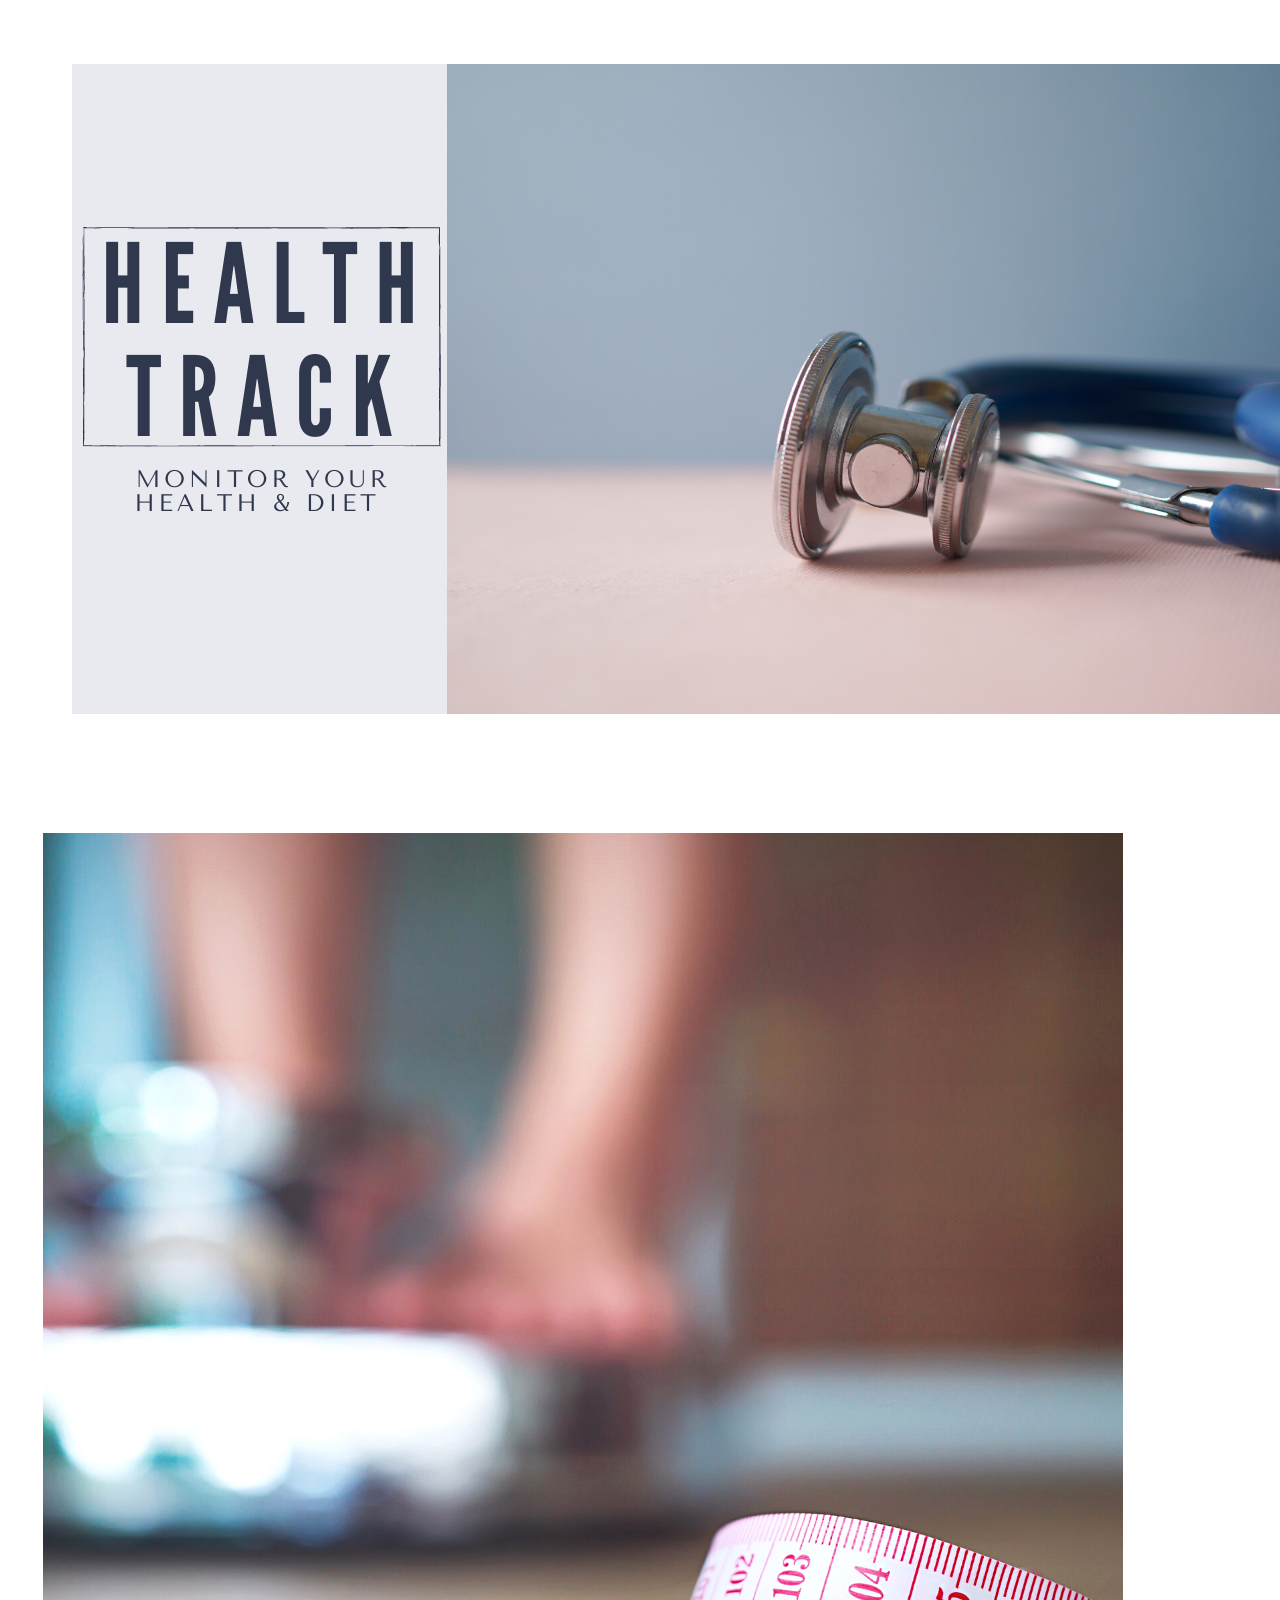
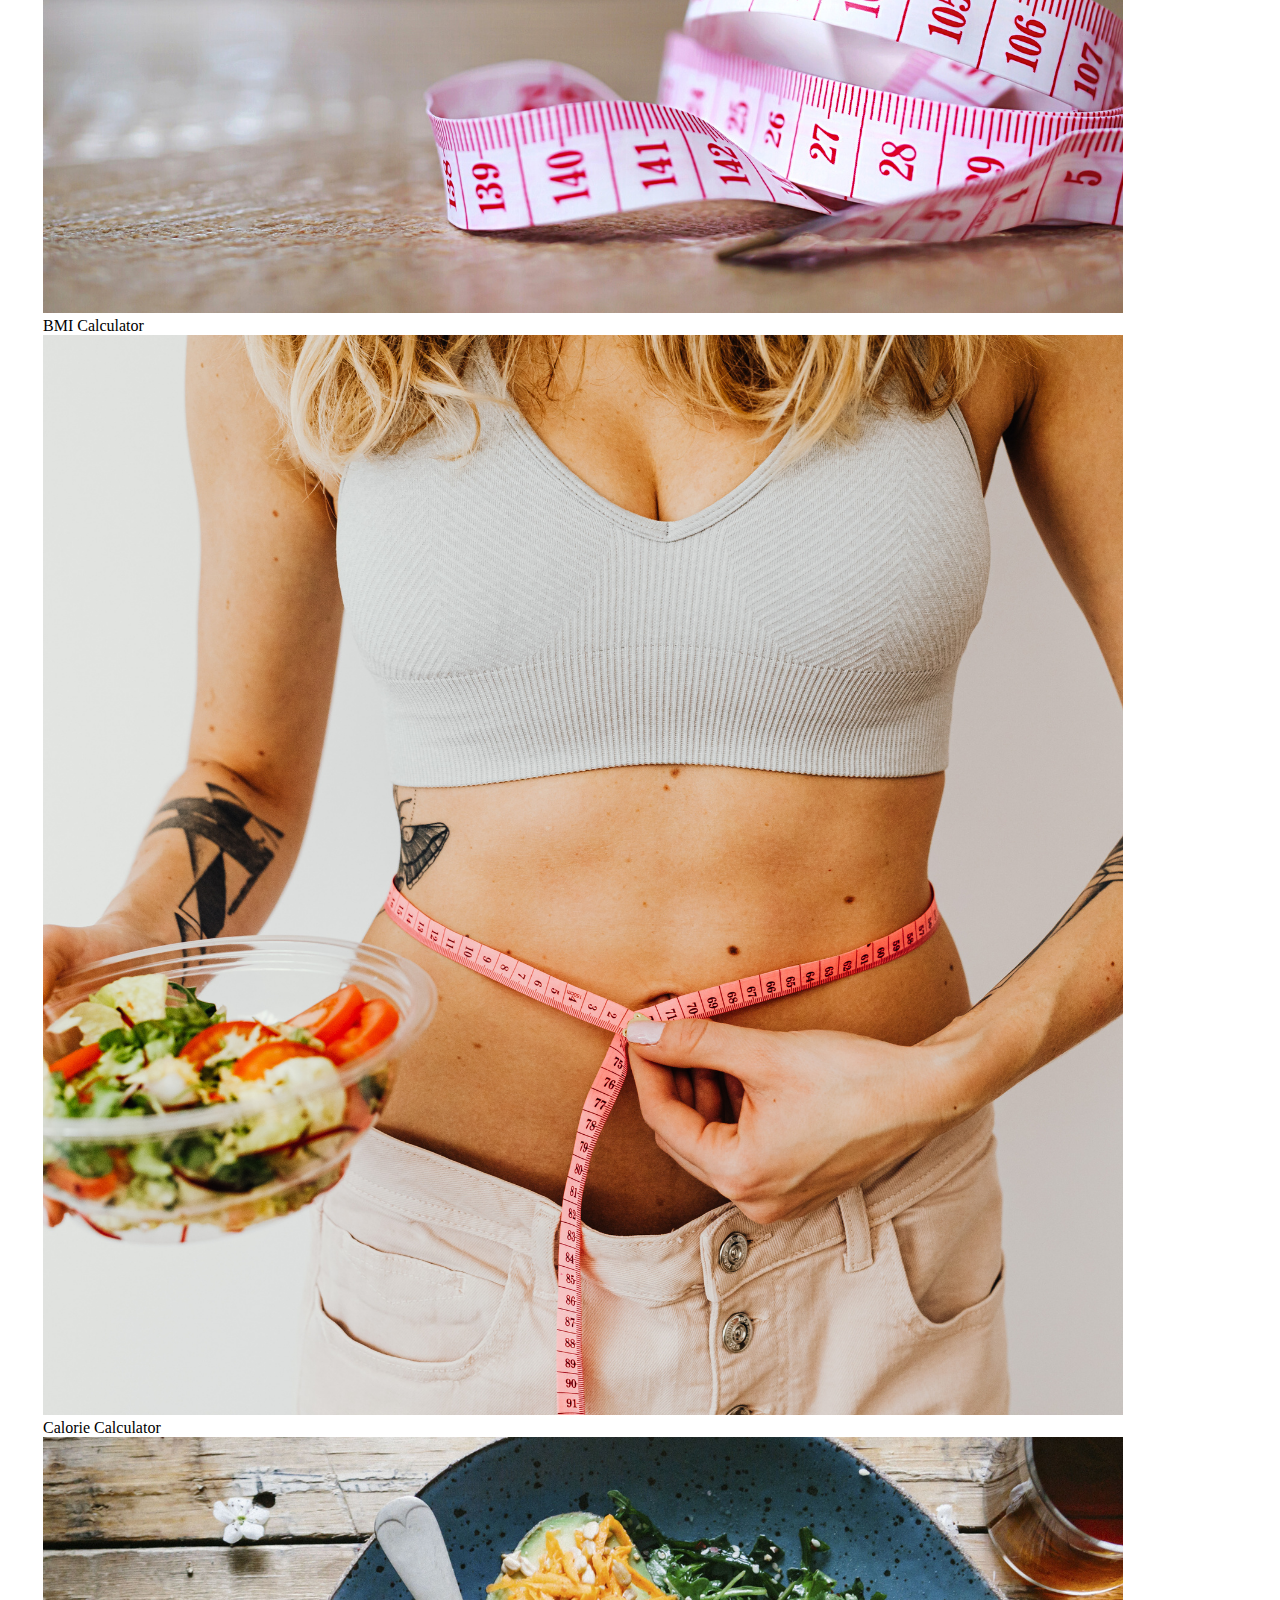
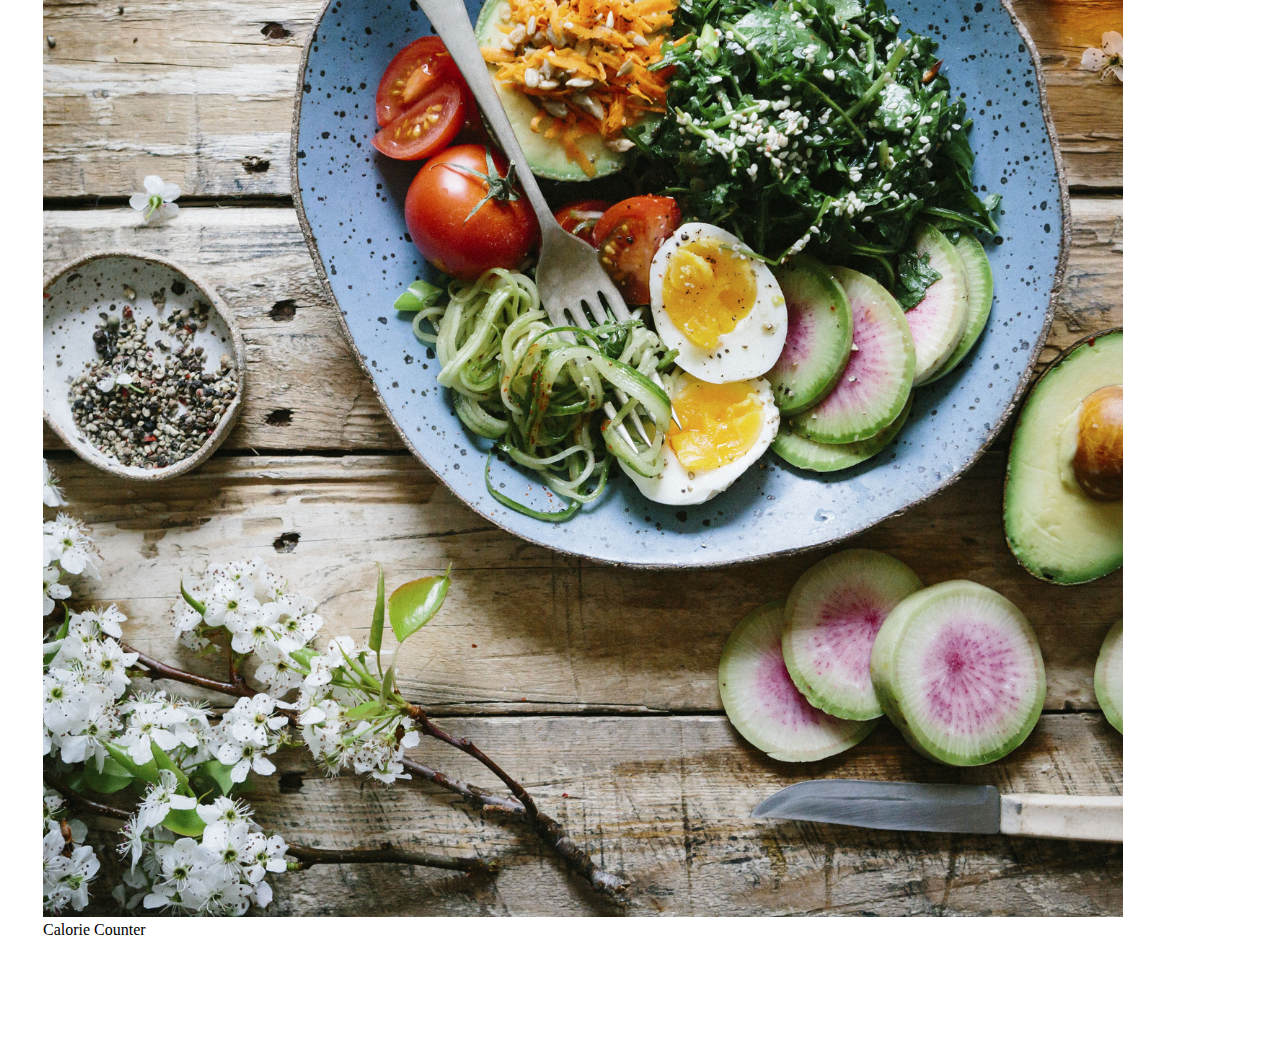
==== index.html @ e1ae9f77 "finalised home page" ====
<!DOCTYPE html>
<html lang="en">
  <head>
    <meta charset="UTF-8" />
    <meta name="viewport" content="width=device-width, initial-scale=1.0" />
    <link href="https://cdn.jsdelivr.net/npm/bootstrap@5.0.0-beta1/dist/css/bootstrap.min.css" rel="stylesheet" integrity="sha384-giJF6kkoqNQ00vy+HMDP7azOuL0xtbfIcaT9wjKHr8RbDVddVHyTfAAsrekwKmP1" crossorigin="anonymous">
    <link rel="stylesheet" href="css/style.css">
    <title>Health-Track</title>
  </head>
  <body>
    <div class="banner">
      <img src="images/health_track.png" class="img-fluid" alt="Health Track">
    </div>
    
    <div class="container container-custom">
      <div class="row">
        <div class="col-sm-4">
          <a href="bmi.html"><img src="images/bmi_calculator.png" class="img-fluid" alt="BMI Calculator"></a>
          <div>
            BMI Calculator
          </div>
        </div>
        <div class="col-sm-4">
          <a href="c_calc.html"><img src="images/calorie_calculator.png" class="img-fluid" alt="Calorie Calculator"></a>
          <div>
            Calorie Calculator
          </div>
        </div>
        <div class="col-sm-4">
          <a href="c_counter.html"><img src="images/calorie_counter.png" class="img-fluid" alt="Calorie Counter"></a>
          <div>
            Calorie Counter
          </div>
        </div>
      </div>
    </div>

    <script src="https://cdn.jsdelivr.net/npm/bootstrap@5.0.0-beta1/dist/js/bootstrap.bundle.min.js" integrity="sha384-ygbV9kiqUc6oa4msXn9868pTtWMgiQaeYH7/t7LECLbyPA2x65Kgf80OJFdroafW" crossorigin="anonymous"></script>
    <script src="https://ajax.googleapis.com/ajax/libs/jquery/3.5.1/jquery.min.js"></script>
    <script src="js/script.js"></script>
  </body>
</html>
---- css/style.css ----
.banner {
    text-align: center;
    margin: 5vw;
    margin-bottom: 5em;
}

.container-custom{  
    padding: 35px;
    margin-bottom: 5em;
}

.image-center {
    text-align: center;
}
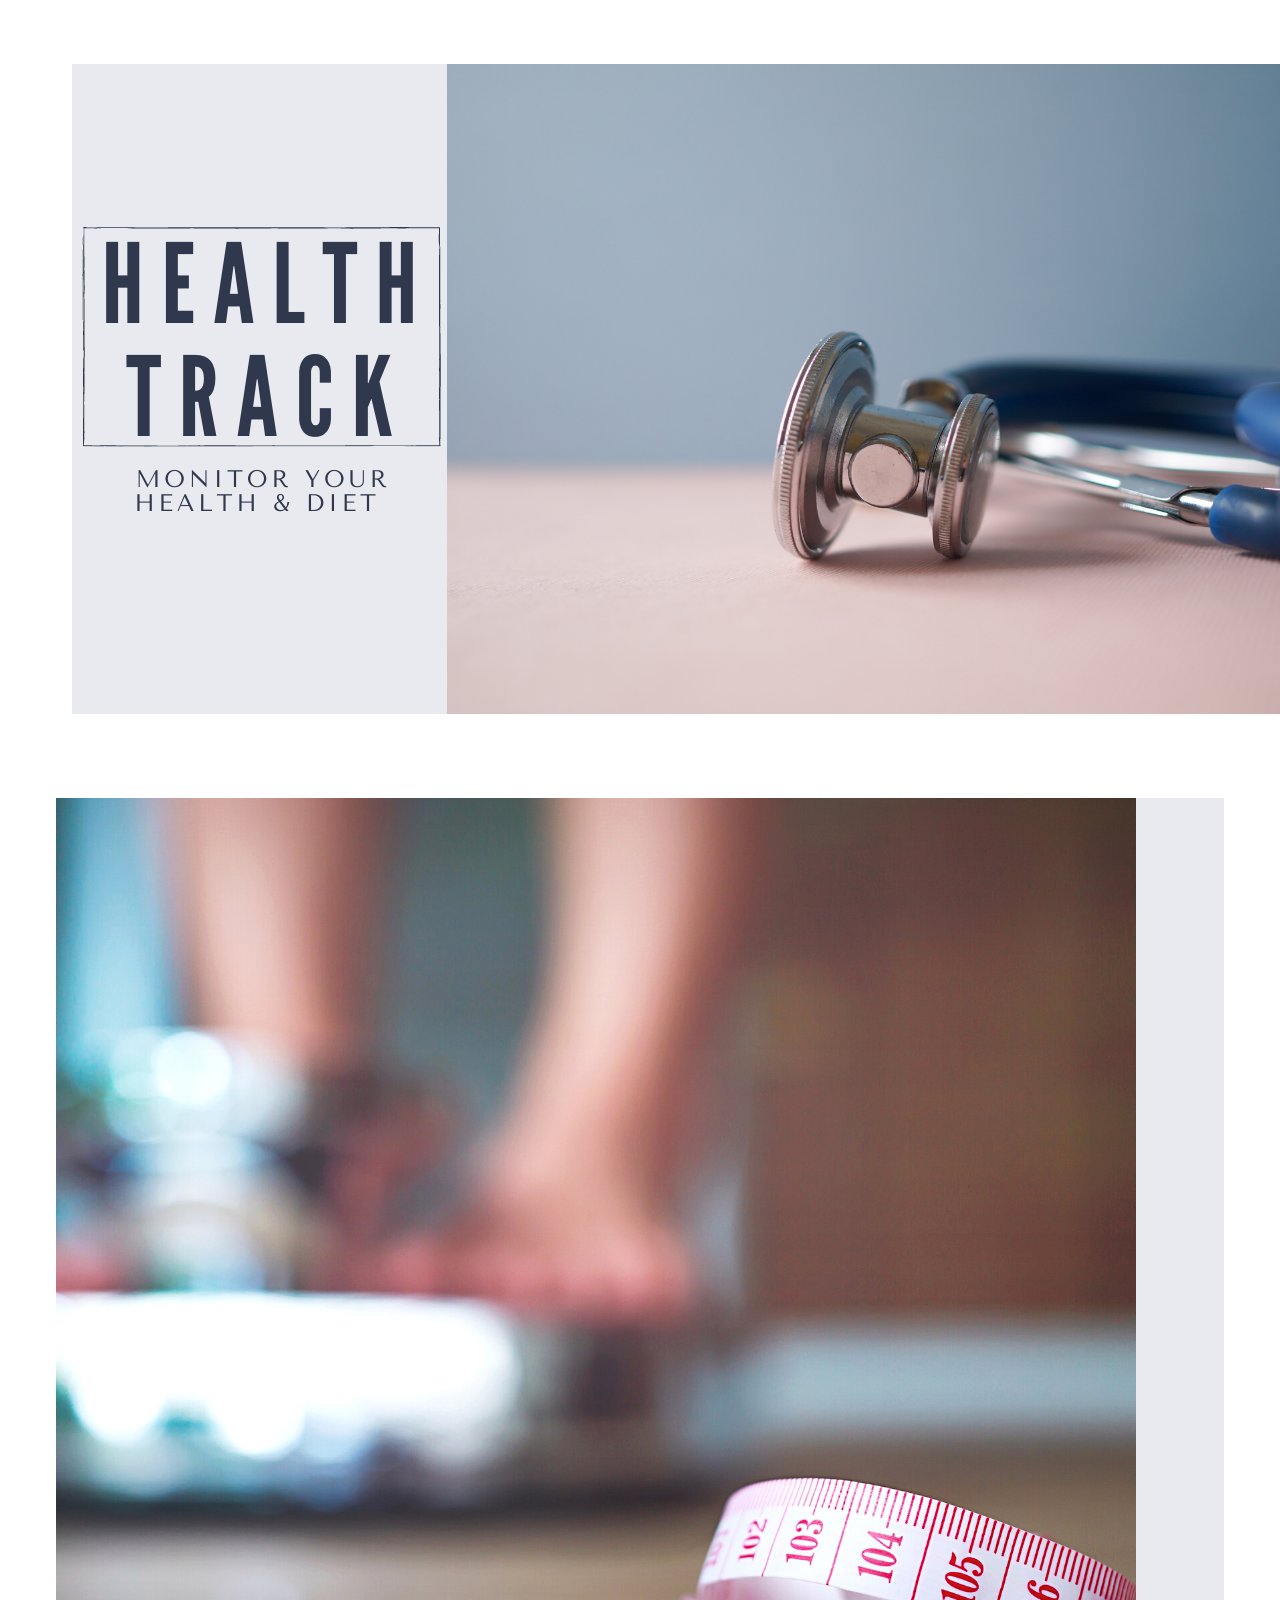
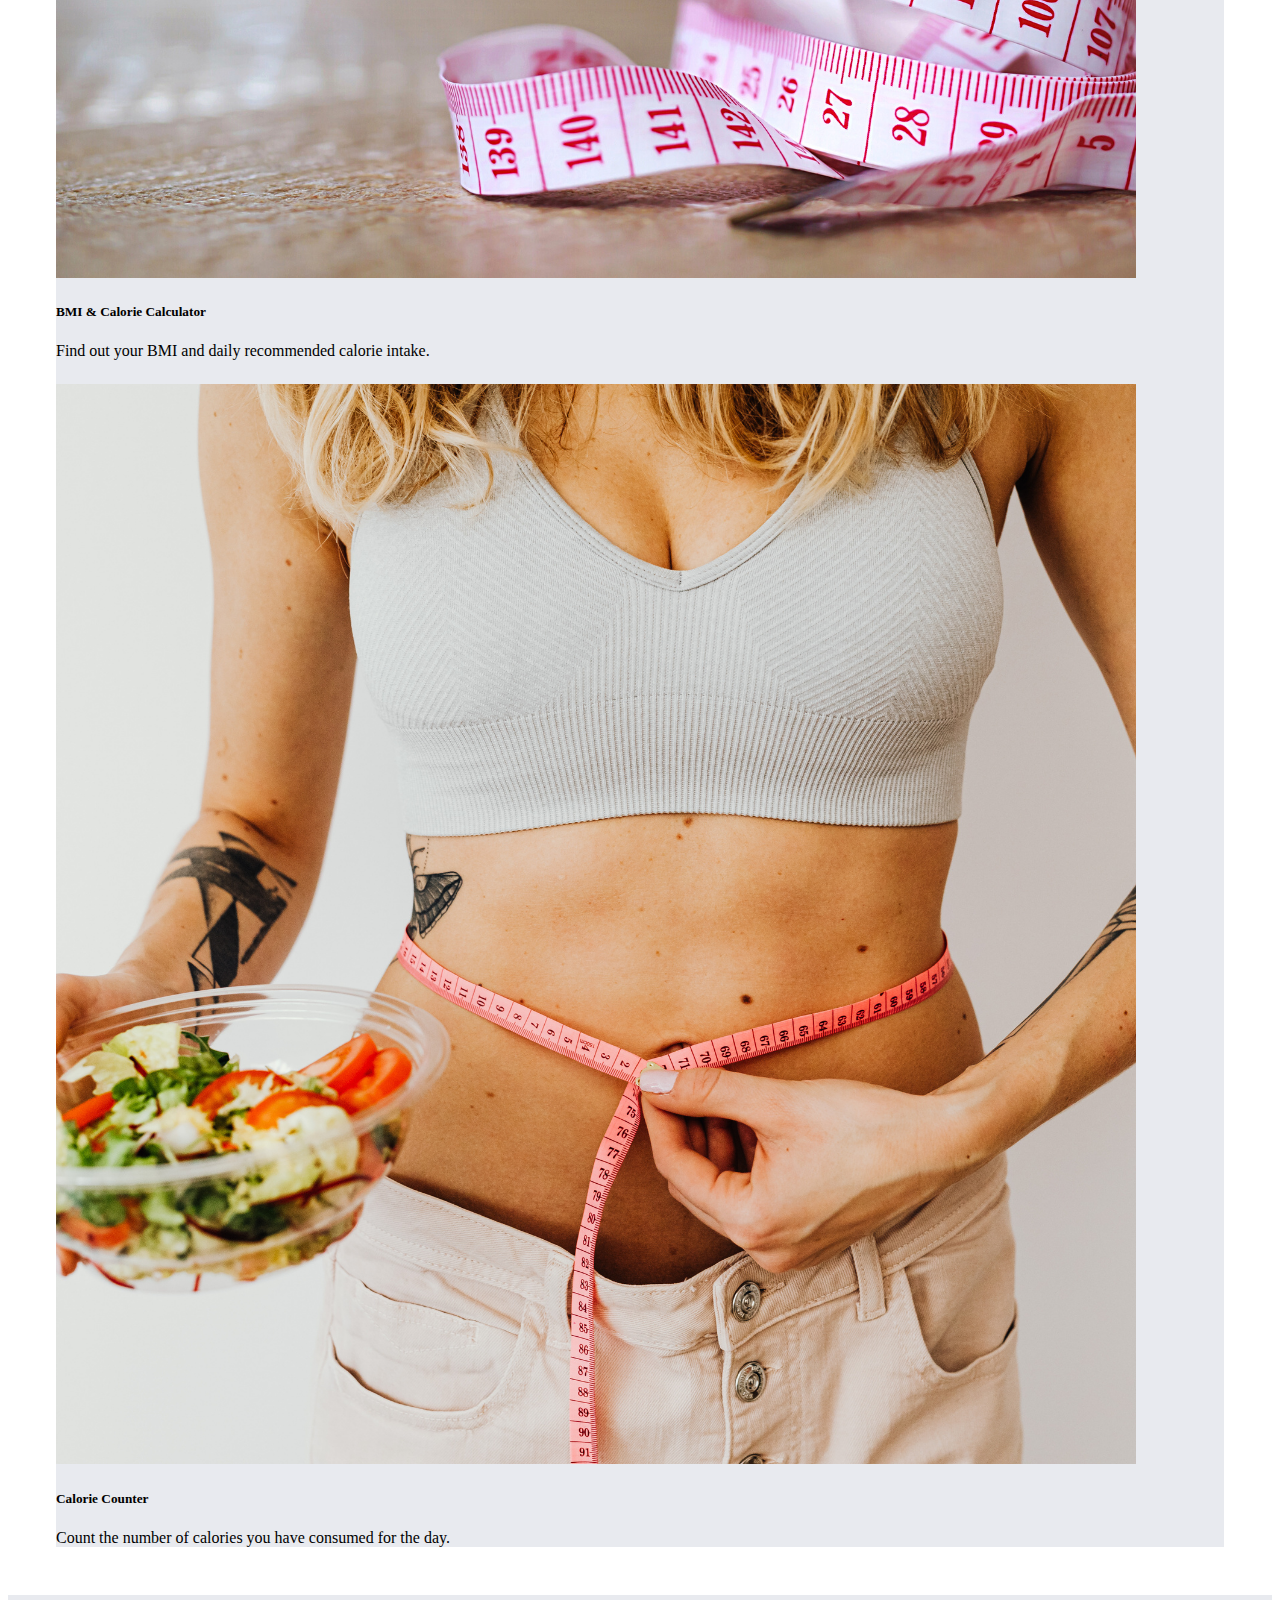
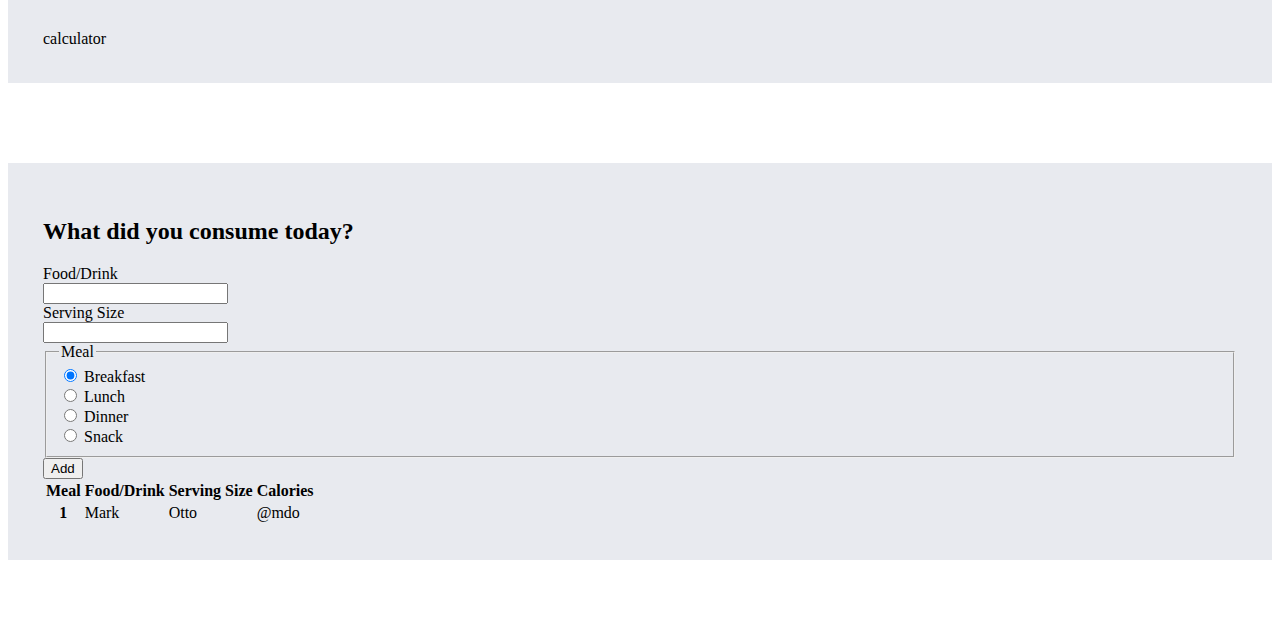
==== commit f37666ff: "added counter group" ====
--- a/index.html
+++ b/index.html
@@ -7,33 +7,128 @@
     <link rel="stylesheet" href="css/style.css">
     <title>Health-Track</title>
   </head>
+
   <body>
+
+    <!--Navbar-->
+    <div>
+
+    </div>
+
+
+    <!--Banner-->
     <div class="banner">
       <img src="images/health_track.png" class="img-fluid" alt="Health Track">
     </div>
     
-    <div class="container container-custom">
-      <div class="row">
-        <div class="col-sm-4">
-          <a href="bmi.html"><img src="images/bmi_calculator.png" class="img-fluid" alt="BMI Calculator"></a>
-          <div>
-            BMI Calculator
+    <!--Main Group-->
+    <div class="row row-cols-1 row-cols-md-2 g-4 holder mainDisplay">
+      <div class="col col-margins">
+        <div class="card cardCalculator">
+          <img src="images/bmi_calculator.png" class="card-img-top" alt="BMI Calculator">
+          <div class="card-body">
+            <h5 class="card-title">BMI & Calorie Calculator</h5>
+            <p class="card-text">Find out your BMI and daily recommended calorie intake.</p>
           </div>
         </div>
-        <div class="col-sm-4">
-          <a href="c_calc.html"><img src="images/calorie_calculator.png" class="img-fluid" alt="Calorie Calculator"></a>
-          <div>
-            Calorie Calculator
-          </div>
-        </div>
-        <div class="col-sm-4">
-          <a href="c_counter.html"><img src="images/calorie_counter.png" class="img-fluid" alt="Calorie Counter"></a>
-          <div>
-            Calorie Counter
+      </div>
+      <div class="col col-margins">
+        <div class="card cardCounter">
+          <img src="images/calorie_calculator.png" class="card-img-top" alt="Calorie Calculator">
+          <div class="card-body">
+            <h5 class="card-title">Calorie Counter</h5>
+            <p class="card-text">Count the number of calories you have consumed for the day.</p>
           </div>
         </div>
       </div>
     </div>
+
+    <!--Calculator Group-->
+    <div class="container container-custom calculator">
+      calculator
+    </div>
+
+
+    <!--Counter Group-->
+    <div class="container container-custom counter">
+      <h2>What did you consume today?</h2>
+      <form>
+        <div class="row mb-3">
+          <label for="inputFood" class="col-sm-2 col-form-label">Food/Drink</label>
+          <div class="col-sm-10">
+            <input type="text" class="form-control" id="inputFood">
+          </div>
+        </div>
+        <div class="row mb-3">
+          <label for="inputServing" class="col-sm-2 col-form-label">Serving Size</label>
+          <div class="col-sm-10">
+            <input type="text" class="form-control" id="inputServing">
+          </div>
+        </div>
+        <fieldset class="row mb-3">
+          <legend class="col-form-label col-sm-2 pt-0">Meal</legend>
+          <div class="col-sm-10">
+            <div class="form-check">
+              <input class="form-check-input" type="radio" name="gridRadios" id="gridRadios1" value="option1" checked>
+              <label class="form-check-label" for="gridRadios1">
+                Breakfast
+              </label>
+            </div>
+            <div class="form-check">
+              <input class="form-check-input" type="radio" name="gridRadios" id="gridRadios2" value="option2">
+              <label class="form-check-label" for="gridRadios2">
+                Lunch
+              </label>
+            </div>
+            <div class="form-check">
+              <input class="form-check-input" type="radio" name="gridRadios" id="gridRadios2" value="option2">
+              <label class="form-check-label" for="gridRadios2">
+                Dinner
+              </label>
+            </div>
+            <div class="form-check">
+              <input class="form-check-input" type="radio" name="gridRadios" id="gridRadios2" value="option2">
+              <label class="form-check-label" for="gridRadios2">
+                Snack
+              </label>
+            </div>
+          </div>
+        </fieldset>
+        <button type="submit" class="btn btn-primary">Add</button>
+      </form>
+
+      <table class="table">
+        <thead>
+          <tr>
+            <th scope="col">Meal</th>
+            <th scope="col">Food/Drink</th>
+            <th scope="col">Serving Size</th>
+            <th scope="col">Calories</th>
+          </tr>
+        </thead>
+        <tbody>
+          <tr>
+            <th scope="row">1</th>
+            <td>Mark</td>
+            <td>Otto</td>
+            <td>@mdo</td>
+          </tr>
+          
+        </tbody>
+      </table>
+
+
+    </div>
+
+        
+        
+     
+    
+      
+
+
+    
+    
 
     <script src="https://cdn.jsdelivr.net/npm/bootstrap@5.0.0-beta1/dist/js/bootstrap.bundle.min.js" integrity="sha384-ygbV9kiqUc6oa4msXn9868pTtWMgiQaeYH7/t7LECLbyPA2x65Kgf80OJFdroafW" crossorigin="anonymous"></script>
     <script src="https://ajax.googleapis.com/ajax/libs/jquery/3.5.1/jquery.min.js"></script>
--- a/css/style.css
+++ b/css/style.css
@@ -4,11 +4,22 @@
     margin-bottom: 5em;
 }
 
-.container-custom{  
+.holder {
+    background-color: rgb(232,234,239);
+    margin: 3em;
+}
+
+.col-margins {
+    margin-bottom: 1.5em;
+}
+
+
+.container-custom{
+    background-color: rgb(232,234,239);
     padding: 35px;
     margin-bottom: 5em;
 }
 
-.image-center {
-    text-align: center;
-}
+.search {
+    width: 400px;
+}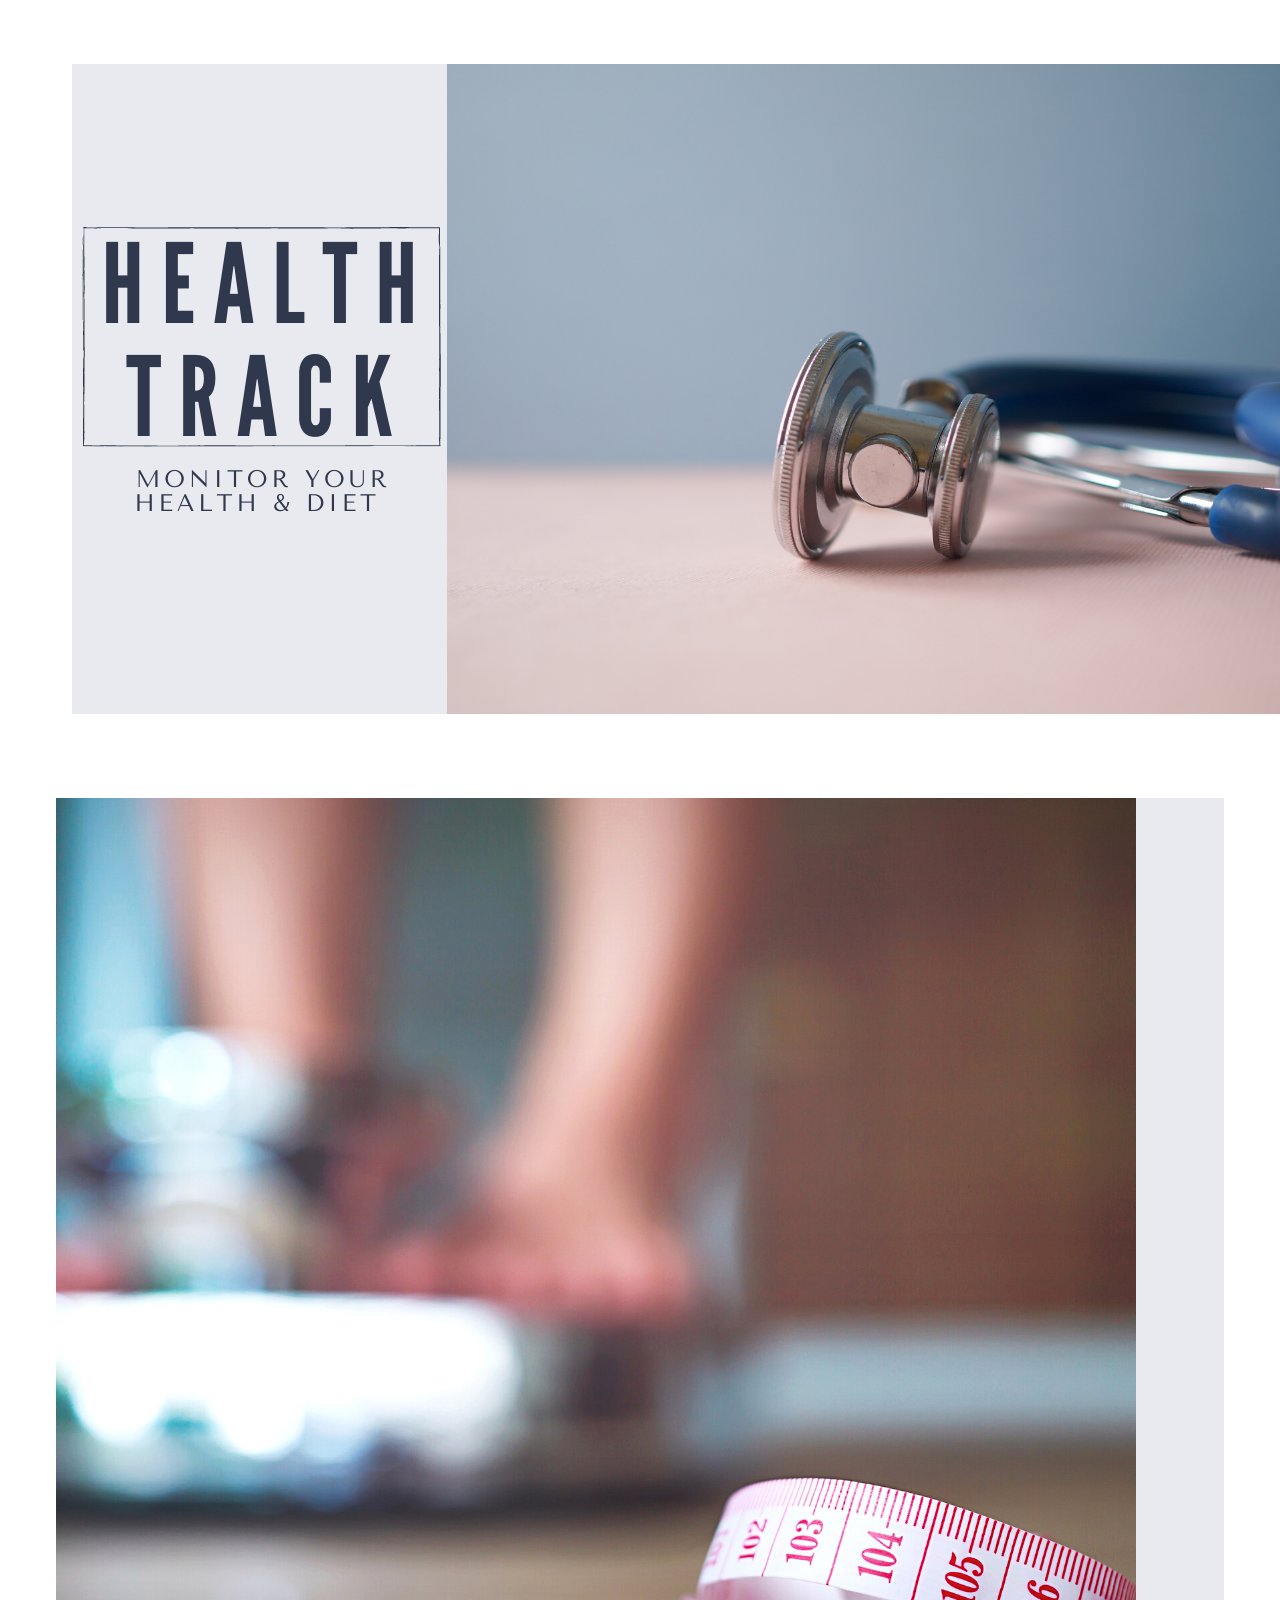
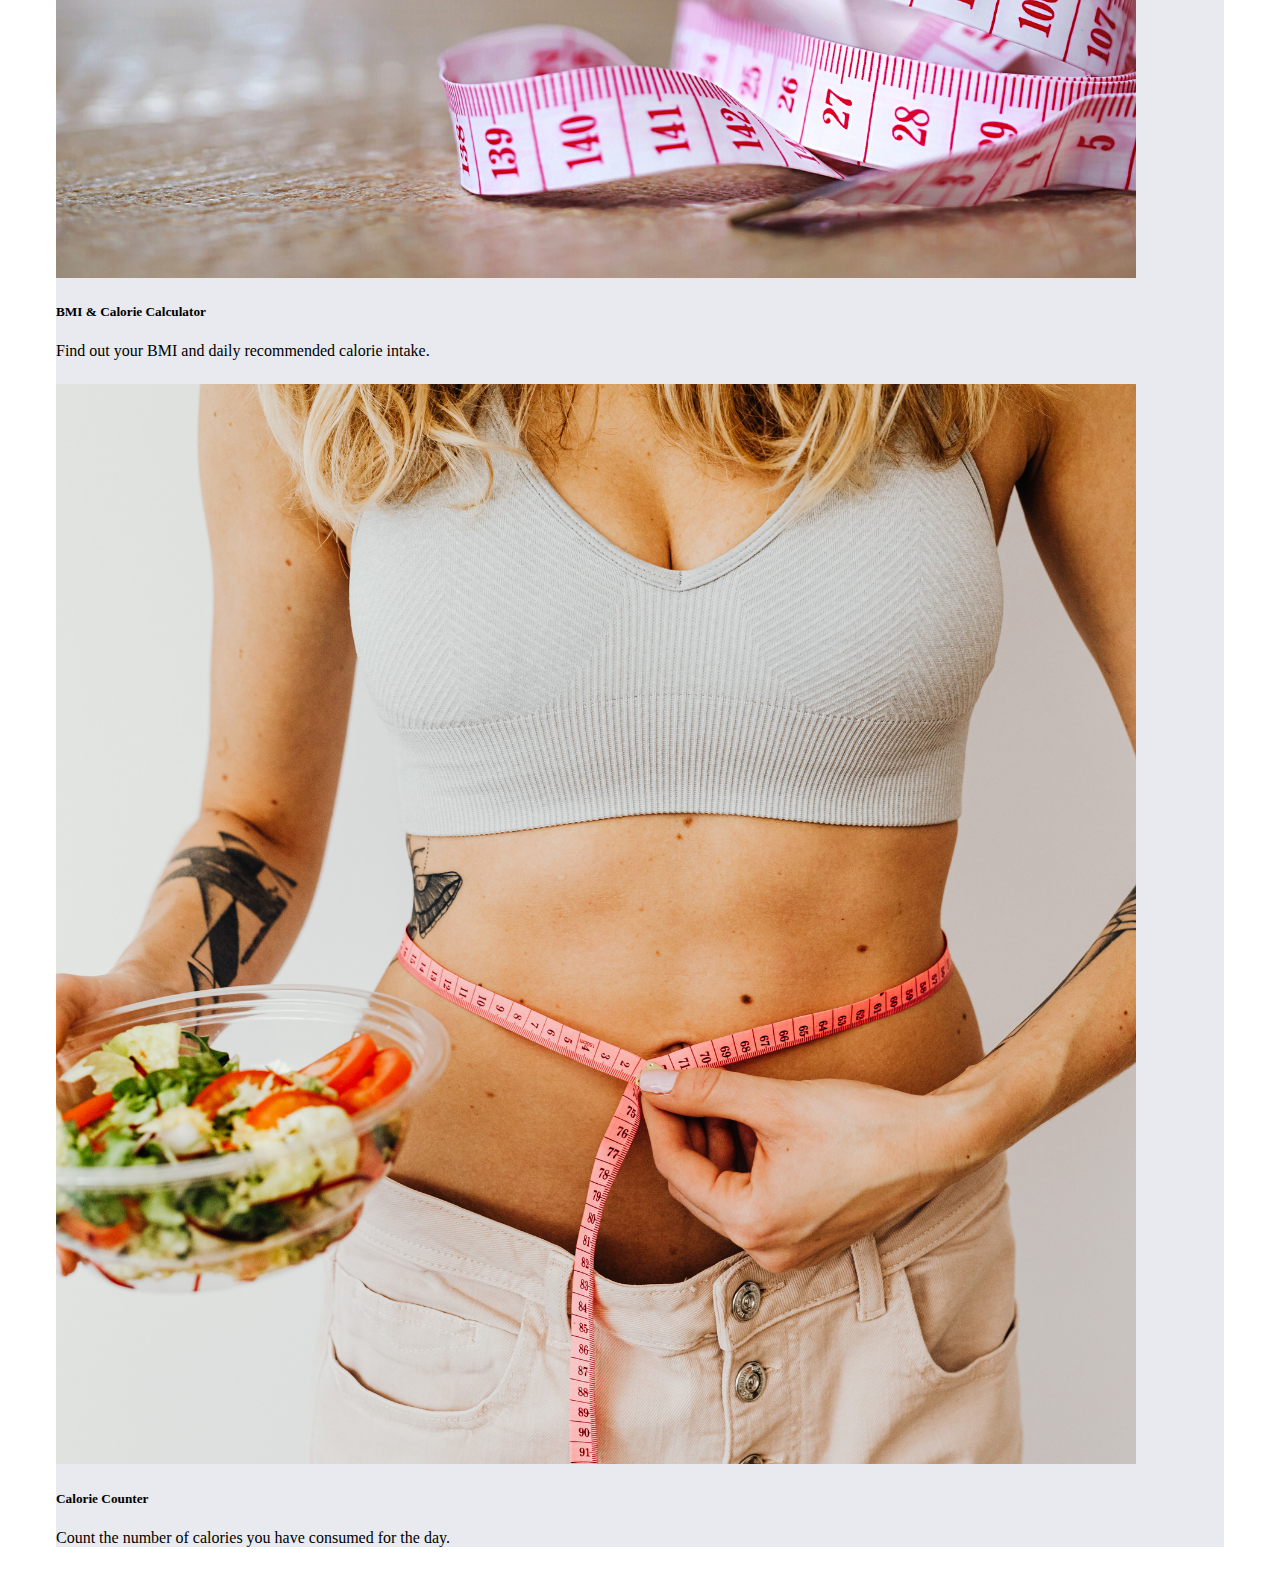
==== commit 642740fb: "calorie calculator done" ====
--- a/index.html
+++ b/index.html
@@ -22,9 +22,9 @@
     </div>
     
     <!--Main Group-->
-    <div class="row row-cols-1 row-cols-md-2 g-4 holder mainDisplay">
+    <div class="row row-cols-1 row-cols-md-2 g-4 holder" id="mainDisplay">
       <div class="col col-margins">
-        <div class="card cardCalculator">
+        <div class="card" id="cardCalculator">
           <img src="images/bmi_calculator.png" class="card-img-top" alt="BMI Calculator">
           <div class="card-body">
             <h5 class="card-title">BMI & Calorie Calculator</h5>
@@ -33,7 +33,7 @@
         </div>
       </div>
       <div class="col col-margins">
-        <div class="card cardCounter">
+        <div class="card" id="cardCounter">
           <img src="images/calorie_calculator.png" class="card-img-top" alt="Calorie Calculator">
           <div class="card-body">
             <h5 class="card-title">Calorie Counter</h5>
@@ -44,13 +44,74 @@
     </div>
 
     <!--Calculator Group-->
-    <div class="container container-custom calculator">
-      calculator
-    </div>
+    <div class="container container-custom" id="calculatorGroup">
+      <h2>The BMI & Calorie Calculator</h2>
+      <form>
+        <div class="row mb-3">
+          <label for="inputHeight" class="col-sm-2 col-form-label">Height</label>
+          <div class="col-sm-10">
+            <input type="number" placeholder="in centimeters" class="form-control" id="inputHeight">
+          </div>
+        </div>
+        <div class="row mb-3">
+          <label for="inputWeight" class="col-sm-2 col-form-label">Weight</label>
+          <div class="col-sm-10">
+            <input type="number" placeholder="in kilograms" class="form-control" id="inputWeight">
+          </div>
+        </div>
+        <div class="row mb-3">
+          <label for="inputAge" class="col-sm-2 col-form-label">Age</label>
+          <div class="col-sm-10">
+            <input type="number" placeholder="in years" class="form-control" id="inputAge">
+          </div>
+        </div>
+        <fieldset class="row mb-3">
+          <legend class="col-form-label col-sm-2 pt-0">Gender</legend>
+          <div class="col-sm-10">
+            <div class="form-check">
+              <input class="form-check-input inputGender" type="radio" name="gender" id="male" value="male" checked>
+              <label class="form-check-label" for="male">
+                Male
+              </label>
+            </div>
+            <div class="form-check">
+              <input class="form-check-input inputGender" type="radio" name="gender" id="female" value="female">
+              <label class="form-check-label" for="female">
+                Female
+              </label>
+            </div>
+          </div>
+        </fieldset>
+        <div class="row mb-3">
+          <label for="inputLifestyle" class="col-sm-2 col-form-label">Lifestyle</label>
+          <div class="col-sm-10">
+            <select class="form-select" id="inputLifestyle" aria-label="Default select example">
+              <option selected></option>
+              <option value="sedentary">Sedentary</option>
+              <option value="moderately-active">Moderately Active</option>
+              <option value="active">Active</option>
+            </select>
+          </div>
+        </div>
+        <button class="btn btn-primary" id="btnCalculate">Calculate</button>
+      </form>
+    </div>
+    <div id="test1">
+
+    </div>
+
+    <!--Calculator Result Group-->
+    <div class="container container-custom" id="calculatorResultGroup">
+      <h2 id="bmiResult">Your BMI is: </h2>
+      <h4 id="bmiCat">You are: </h4>
+      <!--<h2 id="bmrResult">Your BMR is: </h2>-->
+      <h4>Recommended daily calories: <span id="calRec"></span> kcal</h4>
+    </div>
+
 
 
     <!--Counter Group-->
-    <div class="container container-custom counter">
+    <div class="container container-custom" id="counterGroup">
       <h2>What did you consume today?</h2>
       <form>
         <div class="row mb-3">
@@ -60,7 +121,7 @@
           </div>
         </div>
         <div class="row mb-3">
-          <label for="inputServing" class="col-sm-2 col-form-label">Serving Size</label>
+          <label for="inputServing" class="col-sm-2 col-form-label">Serving Size (g)</label>
           <div class="col-sm-10">
             <input type="text" class="form-control" id="inputServing">
           </div>
@@ -69,32 +130,32 @@
           <legend class="col-form-label col-sm-2 pt-0">Meal</legend>
           <div class="col-sm-10">
             <div class="form-check">
-              <input class="form-check-input" type="radio" name="gridRadios" id="gridRadios1" value="option1" checked>
-              <label class="form-check-label" for="gridRadios1">
+              <input class="form-check-input mealInput" type="radio" name="mealType" id="breakfast" value="Breakfast" checked>
+              <label class="form-check-label" for="breakfast">
                 Breakfast
               </label>
             </div>
             <div class="form-check">
-              <input class="form-check-input" type="radio" name="gridRadios" id="gridRadios2" value="option2">
-              <label class="form-check-label" for="gridRadios2">
+              <input class="form-check-input mealInput" type="radio" name="mealType" id="lunch" value="Lunch">
+              <label class="form-check-label" for="lunch">
                 Lunch
               </label>
             </div>
             <div class="form-check">
-              <input class="form-check-input" type="radio" name="gridRadios" id="gridRadios2" value="option2">
-              <label class="form-check-label" for="gridRadios2">
+              <input class="form-check-input mealInput" type="radio" name="mealType" id="dinner" value="Dinner">
+              <label class="form-check-label" for="dinner">
                 Dinner
               </label>
             </div>
             <div class="form-check">
-              <input class="form-check-input" type="radio" name="gridRadios" id="gridRadios2" value="option2">
-              <label class="form-check-label" for="gridRadios2">
+              <input class="form-check-input mealInput" type="radio" name="mealType" id="snack" value="Snack">
+              <label class="form-check-label" for="snack">
                 Snack
               </label>
             </div>
           </div>
         </fieldset>
-        <button type="submit" class="btn btn-primary">Add</button>
+        <button class="btn btn-primary" id="btnAdd">Add</button>
       </form>
 
       <table class="table">
@@ -107,15 +168,20 @@
           </tr>
         </thead>
         <tbody>
-          <tr>
-            <th scope="row">1</th>
-            <td>Mark</td>
-            <td>Otto</td>
-            <td>@mdo</td>
+          <tr id="tableRow">
+            <!--<th scope="row" id="tableMeal">Snack</th>
+            <td id="tableFood">Cheese</td>
+            <td id="tableServing">100</td>
+            <td id="tableCalories">285</td>-->
           </tr>
+          
           
         </tbody>
       </table>
+
+      <div id="test2">
+
+      </div>
 
 
     </div>
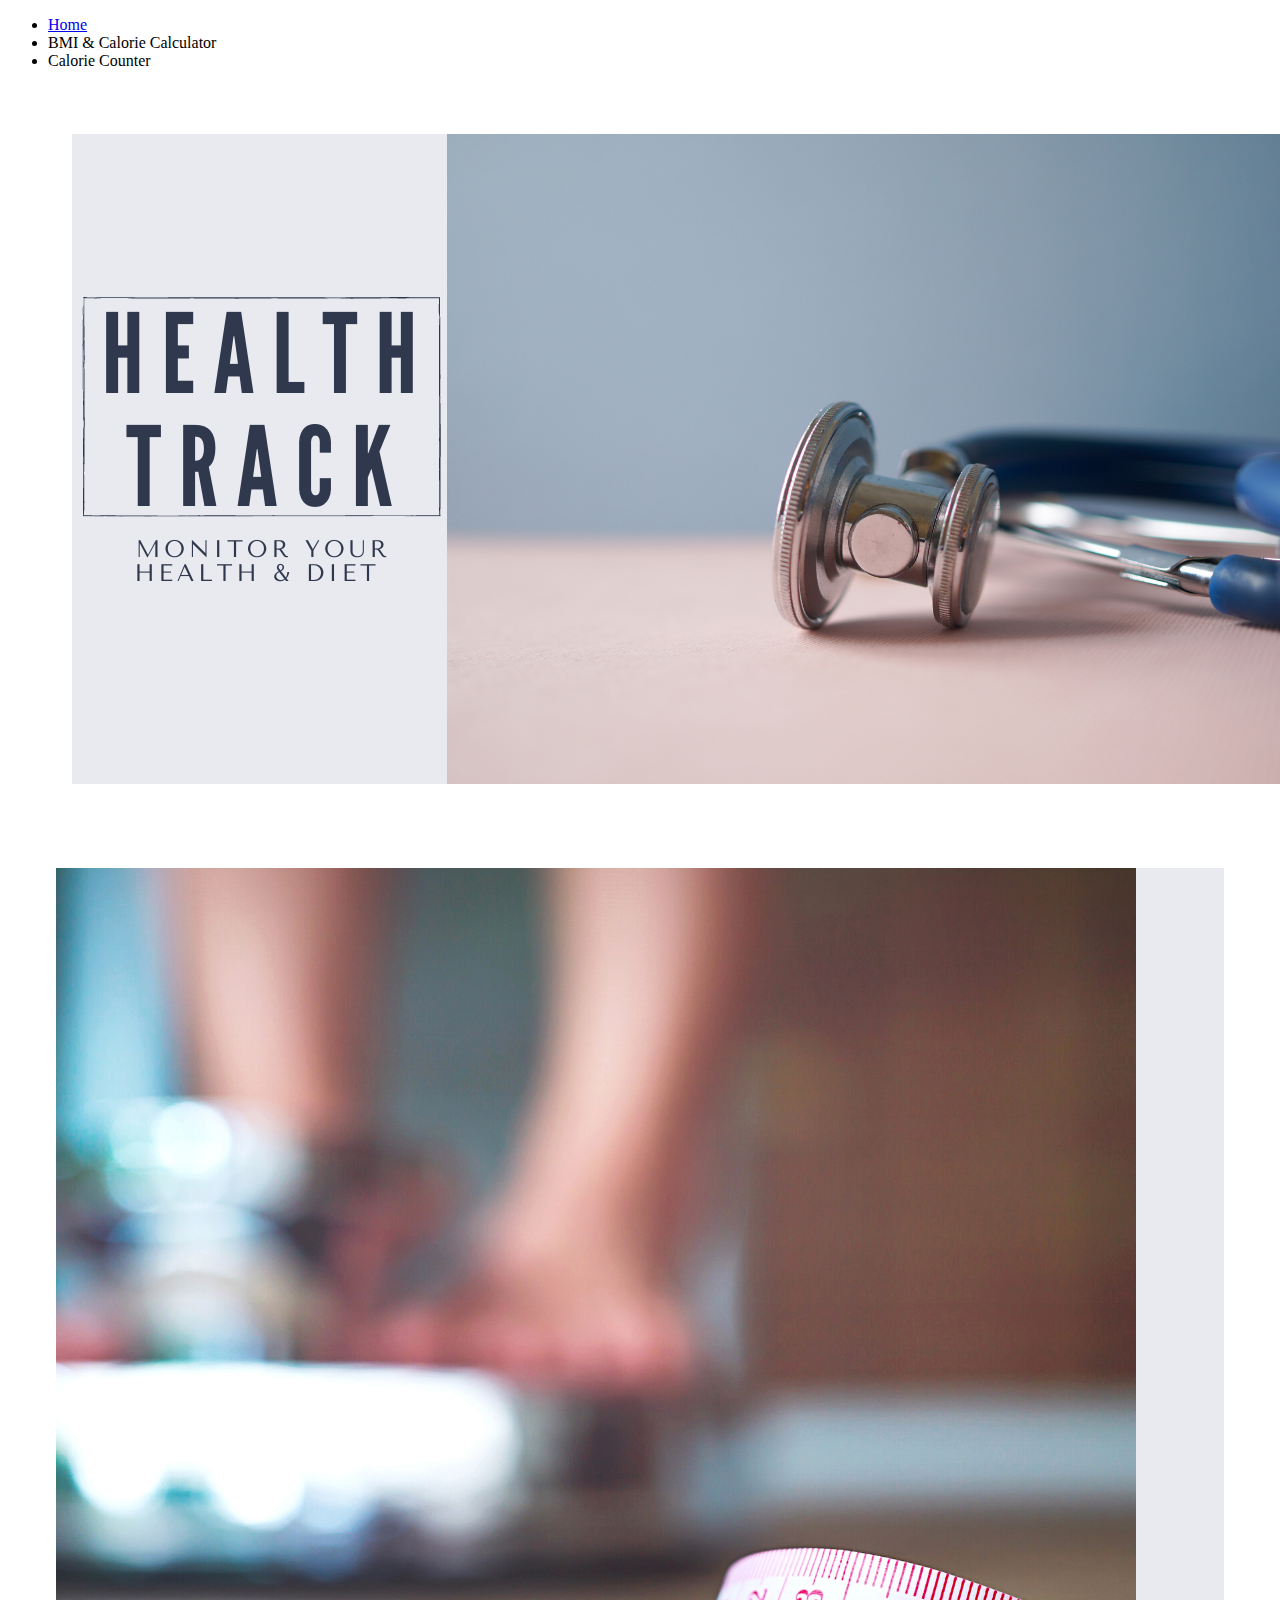
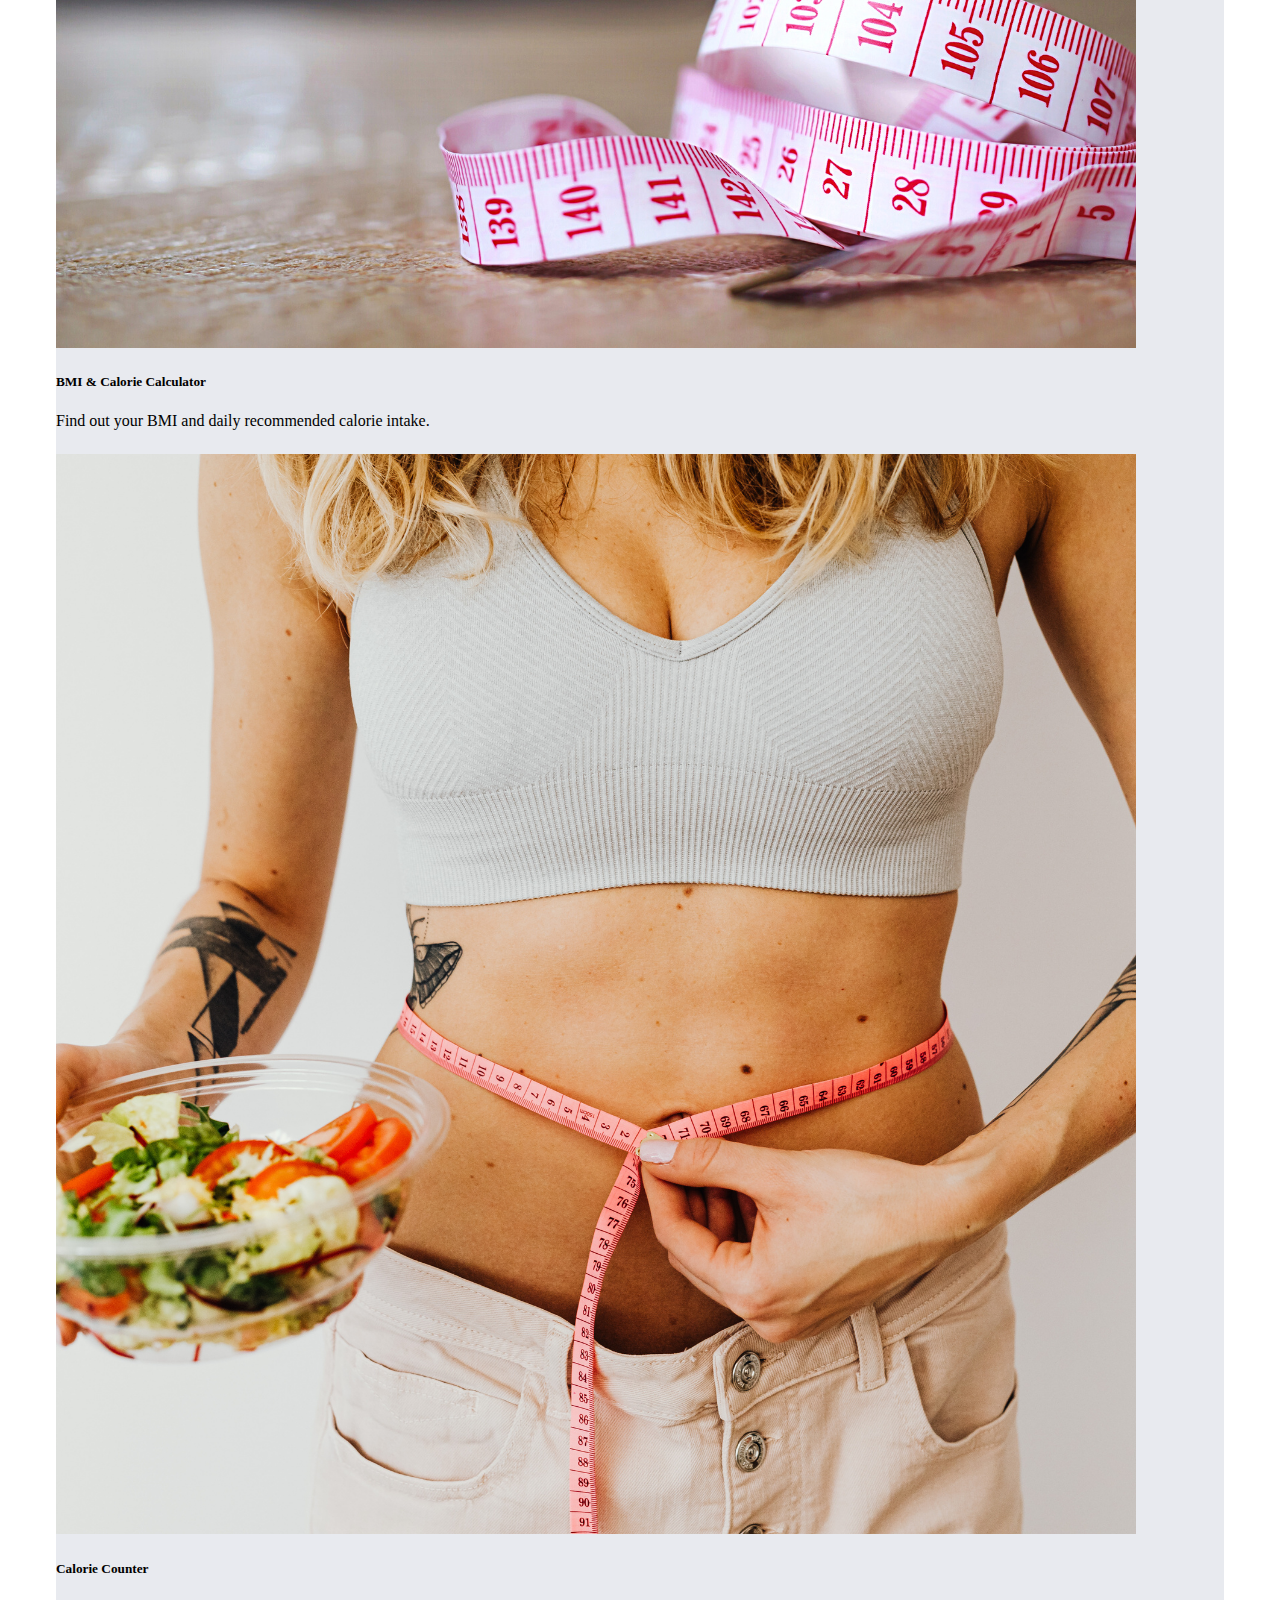
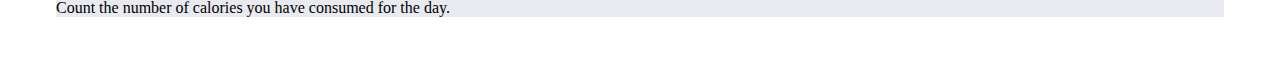
==== commit 1c84adba: "added navbar" ====
--- a/index.html
+++ b/index.html
@@ -11,9 +11,17 @@
   <body>
 
     <!--Navbar-->
-    <div>
-
-    </div>
+    <ul class="nav">
+      <li class="nav-item">
+        <a class="nav-link active" aria-current="page" href="index.html">Home</a>
+      </li>
+      <li class="nav-item">
+        <a class="nav-link" id="bcc" style="cursor: pointer">BMI & Calorie Calculator</a>
+      </li>
+      <li class="nav-item">
+        <a class="nav-link" id="cc" style="cursor: pointer">Calorie Counter</a>
+      </li>
+    </ul>
 
 
     <!--Banner-->
@@ -24,7 +32,7 @@
     <!--Main Group-->
     <div class="row row-cols-1 row-cols-md-2 g-4 holder" id="mainDisplay">
       <div class="col col-margins">
-        <div class="card" id="cardCalculator">
+        <div class="card" id="cardCalculator" style="cursor: pointer">
           <img src="images/bmi_calculator.png" class="card-img-top" alt="BMI Calculator">
           <div class="card-body">
             <h5 class="card-title">BMI & Calorie Calculator</h5>
@@ -33,7 +41,7 @@
         </div>
       </div>
       <div class="col col-margins">
-        <div class="card" id="cardCounter">
+        <div class="card" id="cardCounter" style="cursor: pointer">
           <img src="images/calorie_calculator.png" class="card-img-top" alt="Calorie Calculator">
           <div class="card-body">
             <h5 class="card-title">Calorie Counter</h5>
@@ -102,8 +110,8 @@
 
     <!--Calculator Result Group-->
     <div class="container container-custom" id="calculatorResultGroup">
-      <h2 id="bmiResult">Your BMI is: </h2>
-      <h4 id="bmiCat">You are: </h4>
+      <h2>Your BMI is: <span id="bmiResult"></span></h2>
+      <h4>You are: <span id="bmiCat"></span></h4>
       <!--<h2 id="bmrResult">Your BMR is: </h2>-->
       <h4>Recommended daily calories: <span id="calRec"></span> kcal</h4>
     </div>
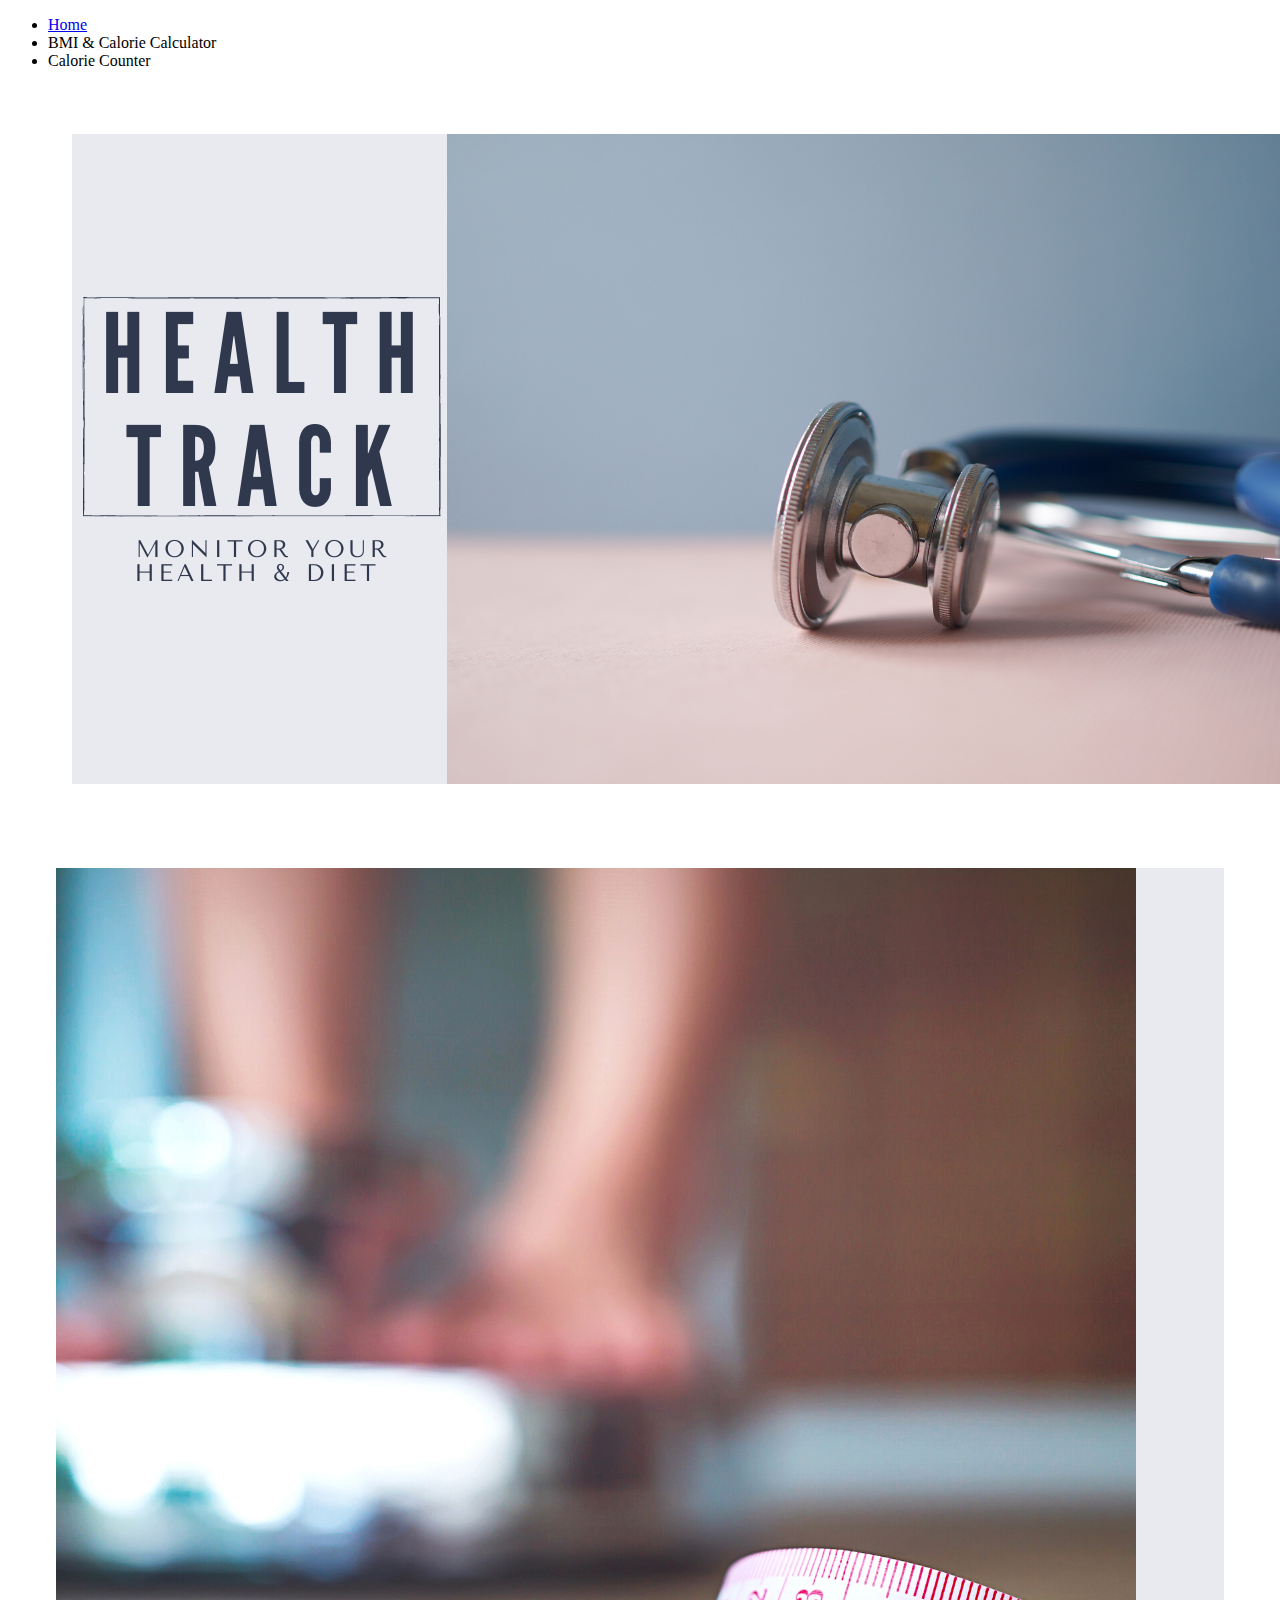
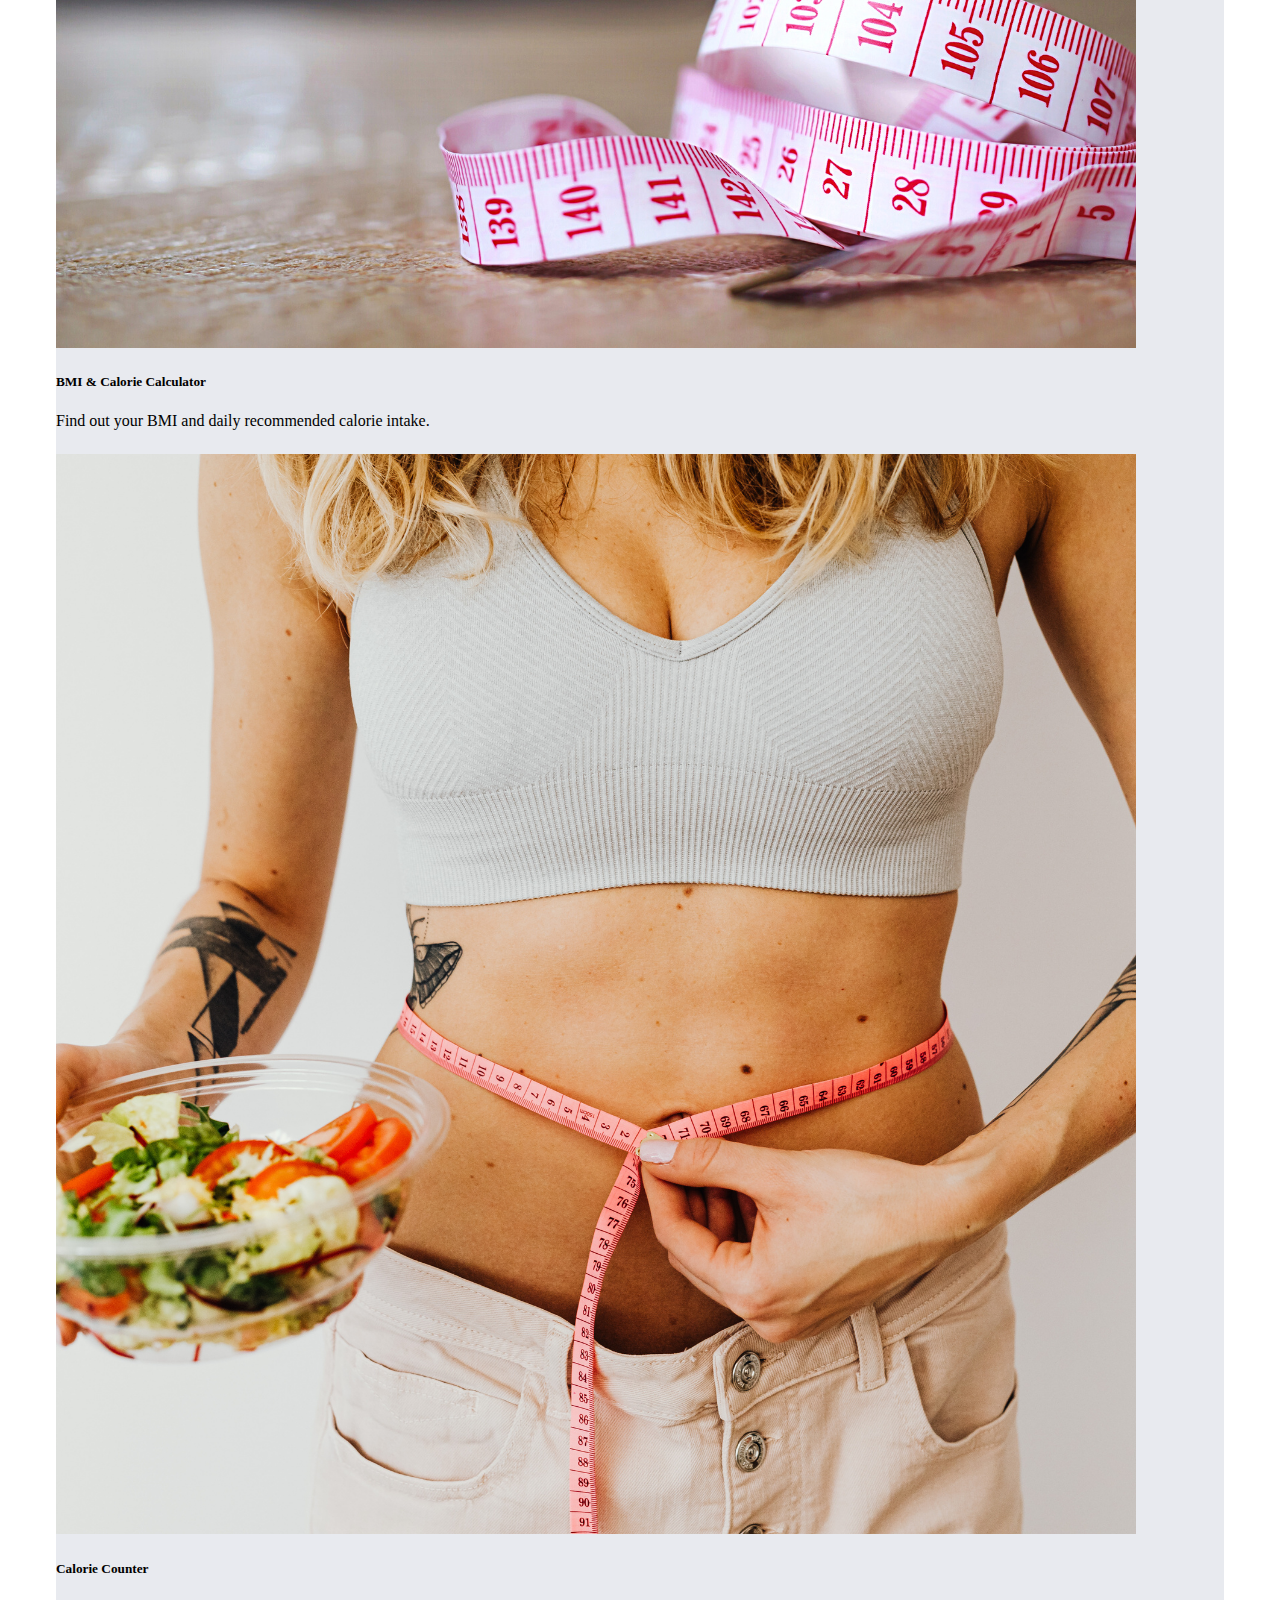
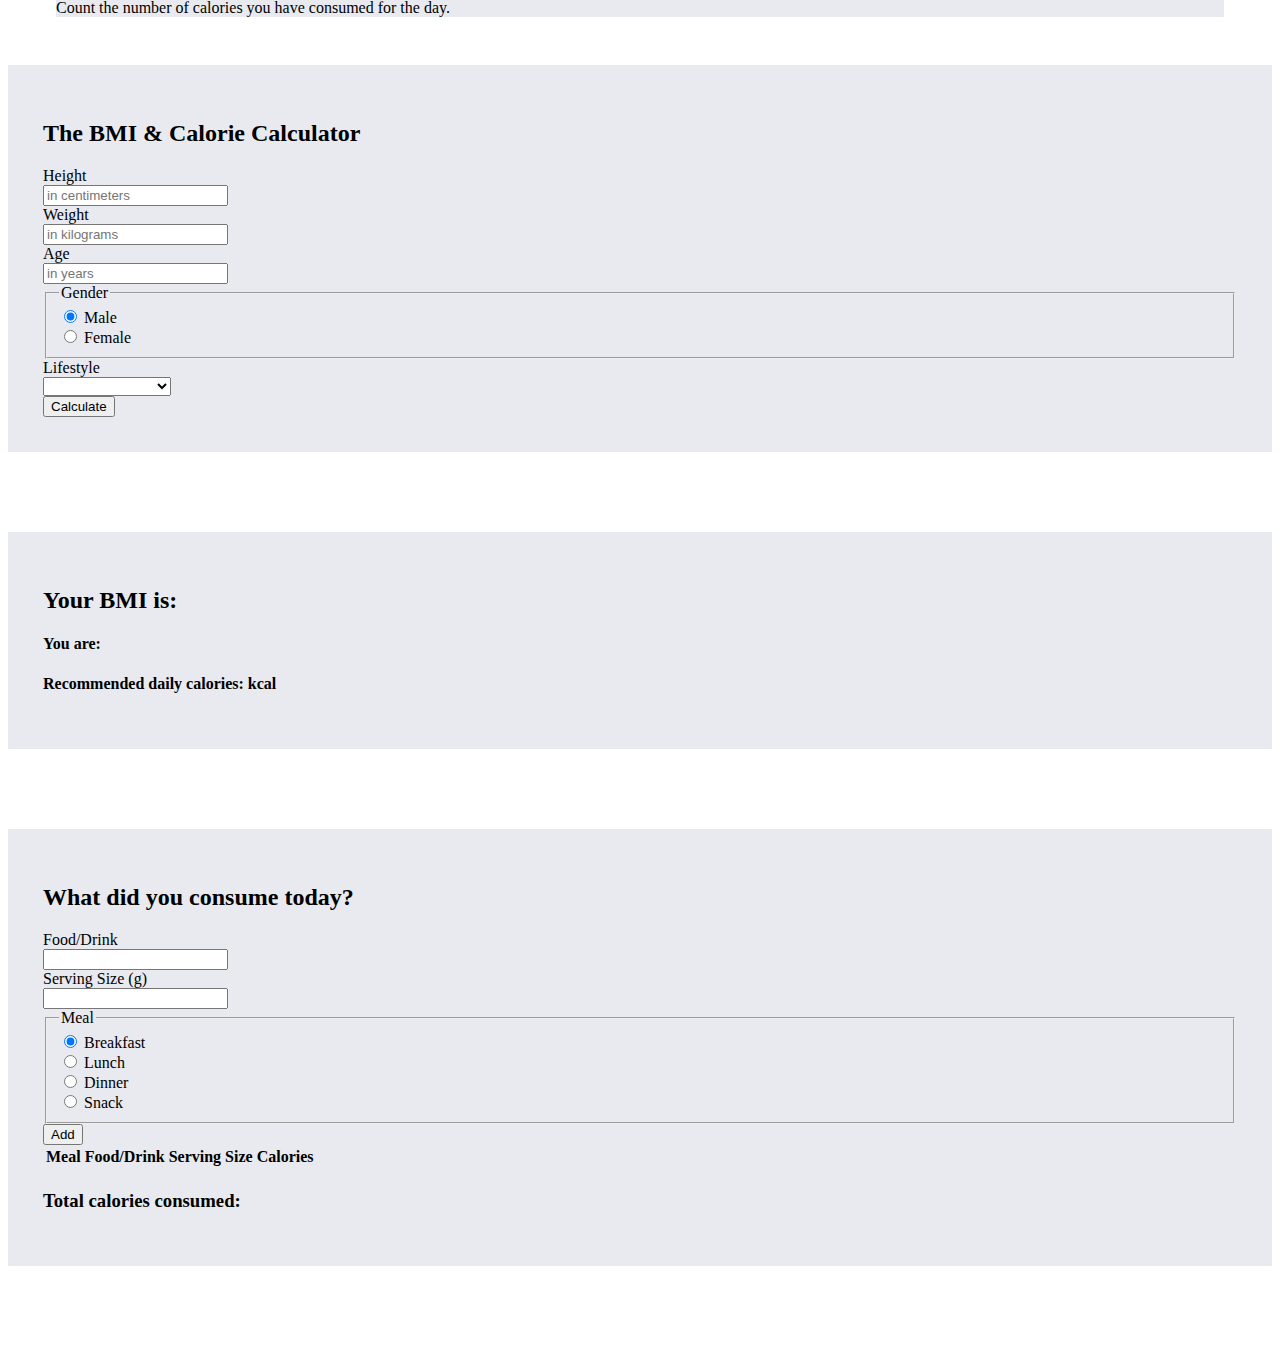
==== commit 21a82755: "sum of calories is working" ====
--- a/index.html
+++ b/index.html
@@ -3,49 +3,68 @@
   <head>
     <meta charset="UTF-8" />
     <meta name="viewport" content="width=device-width, initial-scale=1.0" />
-    <link href="https://cdn.jsdelivr.net/npm/bootstrap@5.0.0-beta1/dist/css/bootstrap.min.css" rel="stylesheet" integrity="sha384-giJF6kkoqNQ00vy+HMDP7azOuL0xtbfIcaT9wjKHr8RbDVddVHyTfAAsrekwKmP1" crossorigin="anonymous">
-    <link rel="stylesheet" href="css/style.css">
+    <link
+      href="https://cdn.jsdelivr.net/npm/bootstrap@5.0.0-beta1/dist/css/bootstrap.min.css"
+      rel="stylesheet"
+      integrity="sha384-giJF6kkoqNQ00vy+HMDP7azOuL0xtbfIcaT9wjKHr8RbDVddVHyTfAAsrekwKmP1"
+      crossorigin="anonymous"
+    />
+    <link rel="stylesheet" href="css/style.css" />
     <title>Health-Track</title>
   </head>
 
   <body>
-
     <!--Navbar-->
     <ul class="nav">
       <li class="nav-item">
-        <a class="nav-link active" aria-current="page" href="index.html">Home</a>
+        <a class="nav-link active" aria-current="page" href="index.html"
+          >Home</a
+        >
       </li>
       <li class="nav-item">
-        <a class="nav-link" id="bcc" style="cursor: pointer">BMI & Calorie Calculator</a>
+        <a class="nav-link" id="bcc" style="cursor: pointer"
+          >BMI & Calorie Calculator</a
+        >
       </li>
       <li class="nav-item">
         <a class="nav-link" id="cc" style="cursor: pointer">Calorie Counter</a>
       </li>
     </ul>
 
-
     <!--Banner-->
     <div class="banner">
-      <img src="images/health_track.png" class="img-fluid" alt="Health Track">
-    </div>
-    
+      <img src="images/health_track.png" class="img-fluid" alt="Health Track" />
+    </div>
+
     <!--Main Group-->
     <div class="row row-cols-1 row-cols-md-2 g-4 holder" id="mainDisplay">
       <div class="col col-margins">
         <div class="card" id="cardCalculator" style="cursor: pointer">
-          <img src="images/bmi_calculator.png" class="card-img-top" alt="BMI Calculator">
+          <img
+            src="images/bmi_calculator.png"
+            class="card-img-top"
+            alt="BMI Calculator"
+          />
           <div class="card-body">
             <h5 class="card-title">BMI & Calorie Calculator</h5>
-            <p class="card-text">Find out your BMI and daily recommended calorie intake.</p>
+            <p class="card-text">
+              Find out your BMI and daily recommended calorie intake.
+            </p>
           </div>
         </div>
       </div>
       <div class="col col-margins">
         <div class="card" id="cardCounter" style="cursor: pointer">
-          <img src="images/calorie_calculator.png" class="card-img-top" alt="Calorie Calculator">
+          <img
+            src="images/calorie_calculator.png"
+            class="card-img-top"
+            alt="Calorie Calculator"
+          />
           <div class="card-body">
             <h5 class="card-title">Calorie Counter</h5>
-            <p class="card-text">Count the number of calories you have consumed for the day.</p>
+            <p class="card-text">
+              Count the number of calories you have consumed for the day.
+            </p>
           </div>
         </div>
       </div>
@@ -56,44 +75,78 @@
       <h2>The BMI & Calorie Calculator</h2>
       <form>
         <div class="row mb-3">
-          <label for="inputHeight" class="col-sm-2 col-form-label">Height</label>
-          <div class="col-sm-10">
-            <input type="number" placeholder="in centimeters" class="form-control" id="inputHeight">
-          </div>
-        </div>
-        <div class="row mb-3">
-          <label for="inputWeight" class="col-sm-2 col-form-label">Weight</label>
-          <div class="col-sm-10">
-            <input type="number" placeholder="in kilograms" class="form-control" id="inputWeight">
+          <label for="inputHeight" class="col-sm-2 col-form-label"
+            >Height</label
+          >
+          <div class="col-sm-10">
+            <input
+              type="number"
+              placeholder="in centimeters"
+              class="form-control"
+              id="inputHeight"
+            />
+          </div>
+        </div>
+        <div class="row mb-3">
+          <label for="inputWeight" class="col-sm-2 col-form-label"
+            >Weight</label
+          >
+          <div class="col-sm-10">
+            <input
+              type="number"
+              placeholder="in kilograms"
+              class="form-control"
+              id="inputWeight"
+            />
           </div>
         </div>
         <div class="row mb-3">
           <label for="inputAge" class="col-sm-2 col-form-label">Age</label>
           <div class="col-sm-10">
-            <input type="number" placeholder="in years" class="form-control" id="inputAge">
+            <input
+              type="number"
+              placeholder="in years"
+              class="form-control"
+              id="inputAge"
+            />
           </div>
         </div>
         <fieldset class="row mb-3">
           <legend class="col-form-label col-sm-2 pt-0">Gender</legend>
           <div class="col-sm-10">
             <div class="form-check">
-              <input class="form-check-input inputGender" type="radio" name="gender" id="male" value="male" checked>
-              <label class="form-check-label" for="male">
-                Male
-              </label>
-            </div>
-            <div class="form-check">
-              <input class="form-check-input inputGender" type="radio" name="gender" id="female" value="female">
-              <label class="form-check-label" for="female">
-                Female
-              </label>
+              <input
+                class="form-check-input inputGender"
+                type="radio"
+                name="gender"
+                id="male"
+                value="male"
+                checked
+              />
+              <label class="form-check-label" for="male"> Male </label>
+            </div>
+            <div class="form-check">
+              <input
+                class="form-check-input inputGender"
+                type="radio"
+                name="gender"
+                id="female"
+                value="female"
+              />
+              <label class="form-check-label" for="female"> Female </label>
             </div>
           </div>
         </fieldset>
         <div class="row mb-3">
-          <label for="inputLifestyle" class="col-sm-2 col-form-label">Lifestyle</label>
-          <div class="col-sm-10">
-            <select class="form-select" id="inputLifestyle" aria-label="Default select example">
+          <label for="inputLifestyle" class="col-sm-2 col-form-label"
+            >Lifestyle</label
+          >
+          <div class="col-sm-10">
+            <select
+              class="form-select"
+              id="inputLifestyle"
+              aria-label="Default select example"
+            >
               <option selected></option>
               <option value="sedentary">Sedentary</option>
               <option value="moderately-active">Moderately Active</option>
@@ -104,9 +157,7 @@
         <button class="btn btn-primary" id="btnCalculate">Calculate</button>
       </form>
     </div>
-    <div id="test1">
-
-    </div>
+    <div id="test1"></div>
 
     <!--Calculator Result Group-->
     <div class="container container-custom" id="calculatorResultGroup">
@@ -116,50 +167,71 @@
       <h4>Recommended daily calories: <span id="calRec"></span> kcal</h4>
     </div>
 
-
-
     <!--Counter Group-->
     <div class="container container-custom" id="counterGroup">
       <h2>What did you consume today?</h2>
       <form>
         <div class="row mb-3">
-          <label for="inputFood" class="col-sm-2 col-form-label">Food/Drink</label>
-          <div class="col-sm-10">
-            <input type="text" class="form-control" id="inputFood">
-          </div>
-        </div>
-        <div class="row mb-3">
-          <label for="inputServing" class="col-sm-2 col-form-label">Serving Size (g)</label>
-          <div class="col-sm-10">
-            <input type="text" class="form-control" id="inputServing">
+          <label for="inputFood" class="col-sm-2 col-form-label"
+            >Food/Drink</label
+          >
+          <div class="col-sm-10">
+            <input type="text" class="form-control" id="inputFood" />
+          </div>
+        </div>
+        <div class="row mb-3">
+          <label for="inputServing" class="col-sm-2 col-form-label"
+            >Serving Size (g)</label
+          >
+          <div class="col-sm-10">
+            <input type="text" class="form-control" id="inputServing" />
           </div>
         </div>
         <fieldset class="row mb-3">
           <legend class="col-form-label col-sm-2 pt-0">Meal</legend>
           <div class="col-sm-10">
             <div class="form-check">
-              <input class="form-check-input mealInput" type="radio" name="mealType" id="breakfast" value="Breakfast" checked>
+              <input
+                class="form-check-input mealInput"
+                type="radio"
+                name="mealType"
+                id="breakfast"
+                value="Breakfast"
+                checked
+              />
               <label class="form-check-label" for="breakfast">
                 Breakfast
               </label>
             </div>
             <div class="form-check">
-              <input class="form-check-input mealInput" type="radio" name="mealType" id="lunch" value="Lunch">
-              <label class="form-check-label" for="lunch">
-                Lunch
-              </label>
-            </div>
-            <div class="form-check">
-              <input class="form-check-input mealInput" type="radio" name="mealType" id="dinner" value="Dinner">
-              <label class="form-check-label" for="dinner">
-                Dinner
-              </label>
-            </div>
-            <div class="form-check">
-              <input class="form-check-input mealInput" type="radio" name="mealType" id="snack" value="Snack">
-              <label class="form-check-label" for="snack">
-                Snack
-              </label>
+              <input
+                class="form-check-input mealInput"
+                type="radio"
+                name="mealType"
+                id="lunch"
+                value="Lunch"
+              />
+              <label class="form-check-label" for="lunch"> Lunch </label>
+            </div>
+            <div class="form-check">
+              <input
+                class="form-check-input mealInput"
+                type="radio"
+                name="mealType"
+                id="dinner"
+                value="Dinner"
+              />
+              <label class="form-check-label" for="dinner"> Dinner </label>
+            </div>
+            <div class="form-check">
+              <input
+                class="form-check-input mealInput"
+                type="radio"
+                name="mealType"
+                id="snack"
+                value="Snack"
+              />
+              <label class="form-check-label" for="snack"> Snack </label>
             </div>
           </div>
         </fieldset>
@@ -182,29 +254,19 @@
             <td id="tableServing">100</td>
             <td id="tableCalories">285</td>-->
           </tr>
-          
-          
         </tbody>
       </table>
 
-      <div id="test2">
-
+      <div id="sumCal">
+        <h3>Total calories consumed:</h3>
       </div>
-
-
-    </div>
-
-        
-        
-     
-    
-      
-
-
-    
-    
-
-    <script src="https://cdn.jsdelivr.net/npm/bootstrap@5.0.0-beta1/dist/js/bootstrap.bundle.min.js" integrity="sha384-ygbV9kiqUc6oa4msXn9868pTtWMgiQaeYH7/t7LECLbyPA2x65Kgf80OJFdroafW" crossorigin="anonymous"></script>
+    </div>
+
+    <script
+      src="https://cdn.jsdelivr.net/npm/bootstrap@5.0.0-beta1/dist/js/bootstrap.bundle.min.js"
+      integrity="sha384-ygbV9kiqUc6oa4msXn9868pTtWMgiQaeYH7/t7LECLbyPA2x65Kgf80OJFdroafW"
+      crossorigin="anonymous"
+    ></script>
     <script src="https://ajax.googleapis.com/ajax/libs/jquery/3.5.1/jquery.min.js"></script>
     <script src="js/script.js"></script>
   </body>
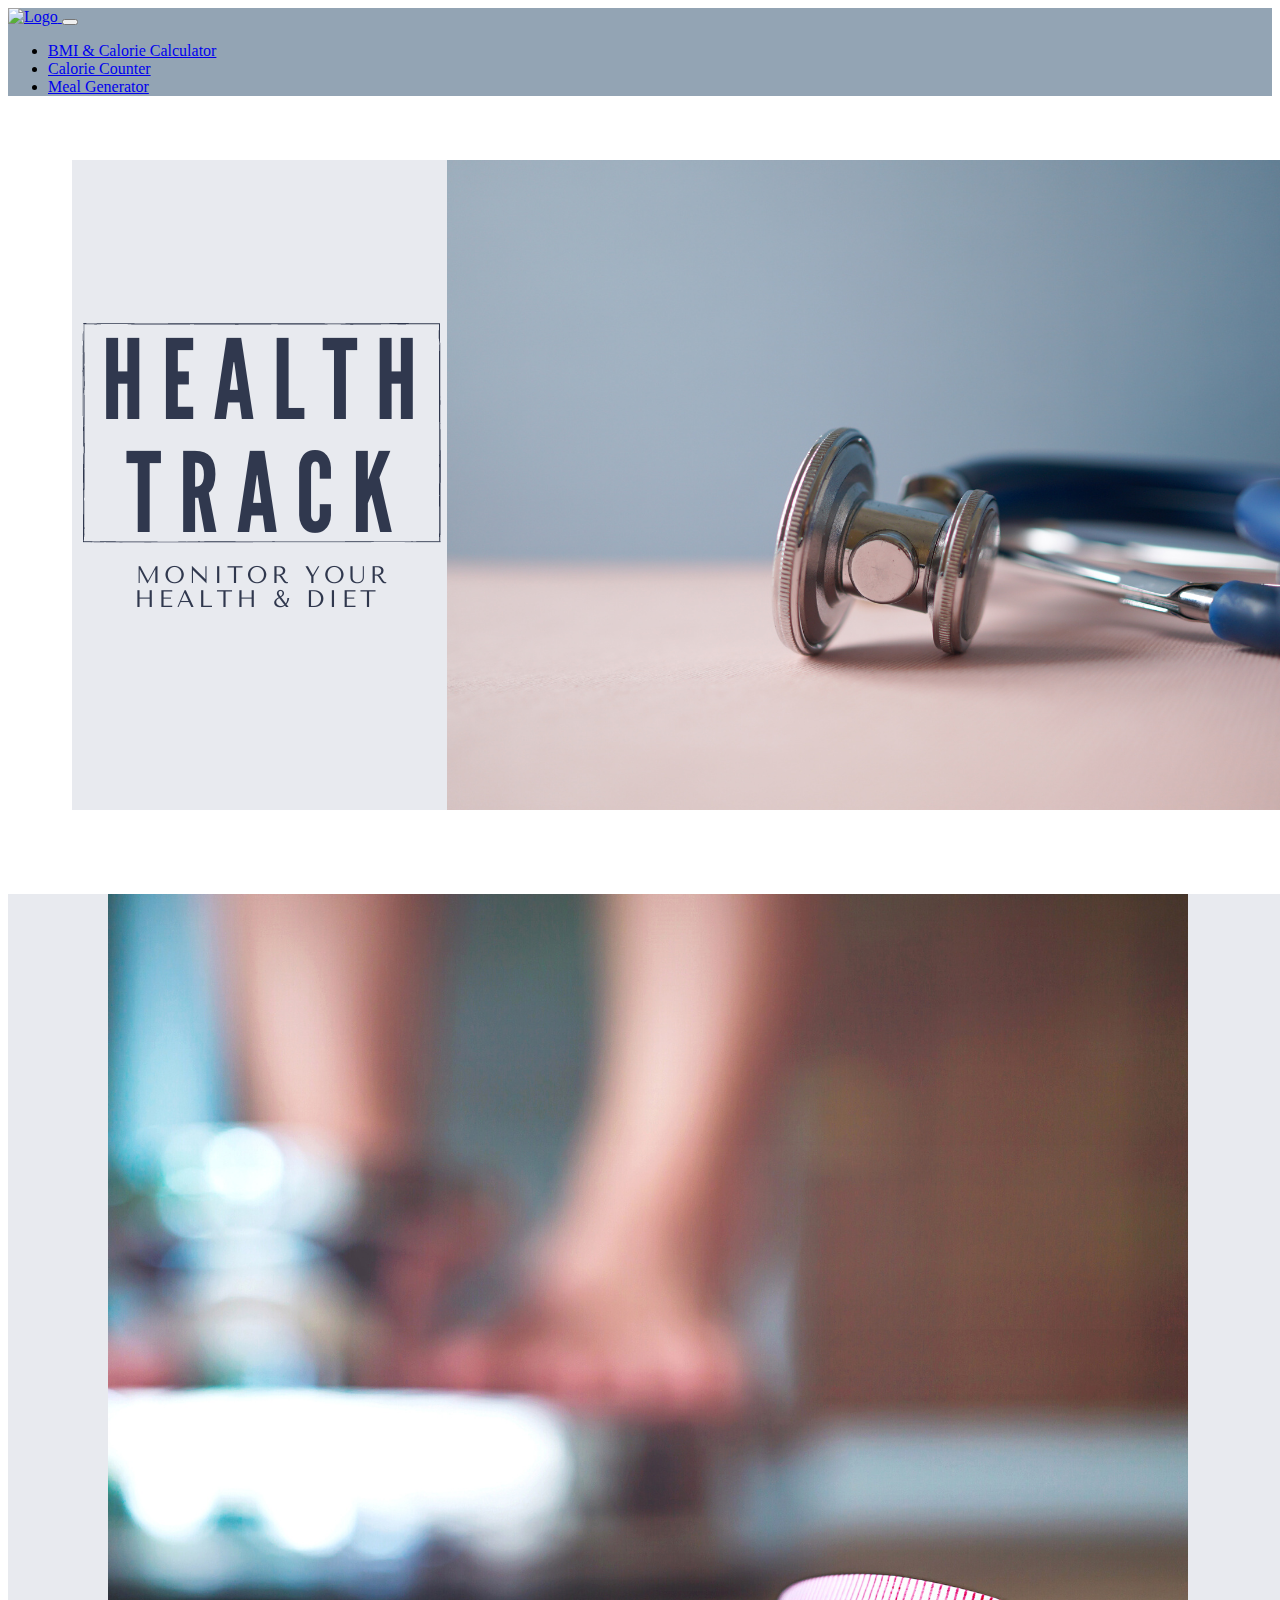
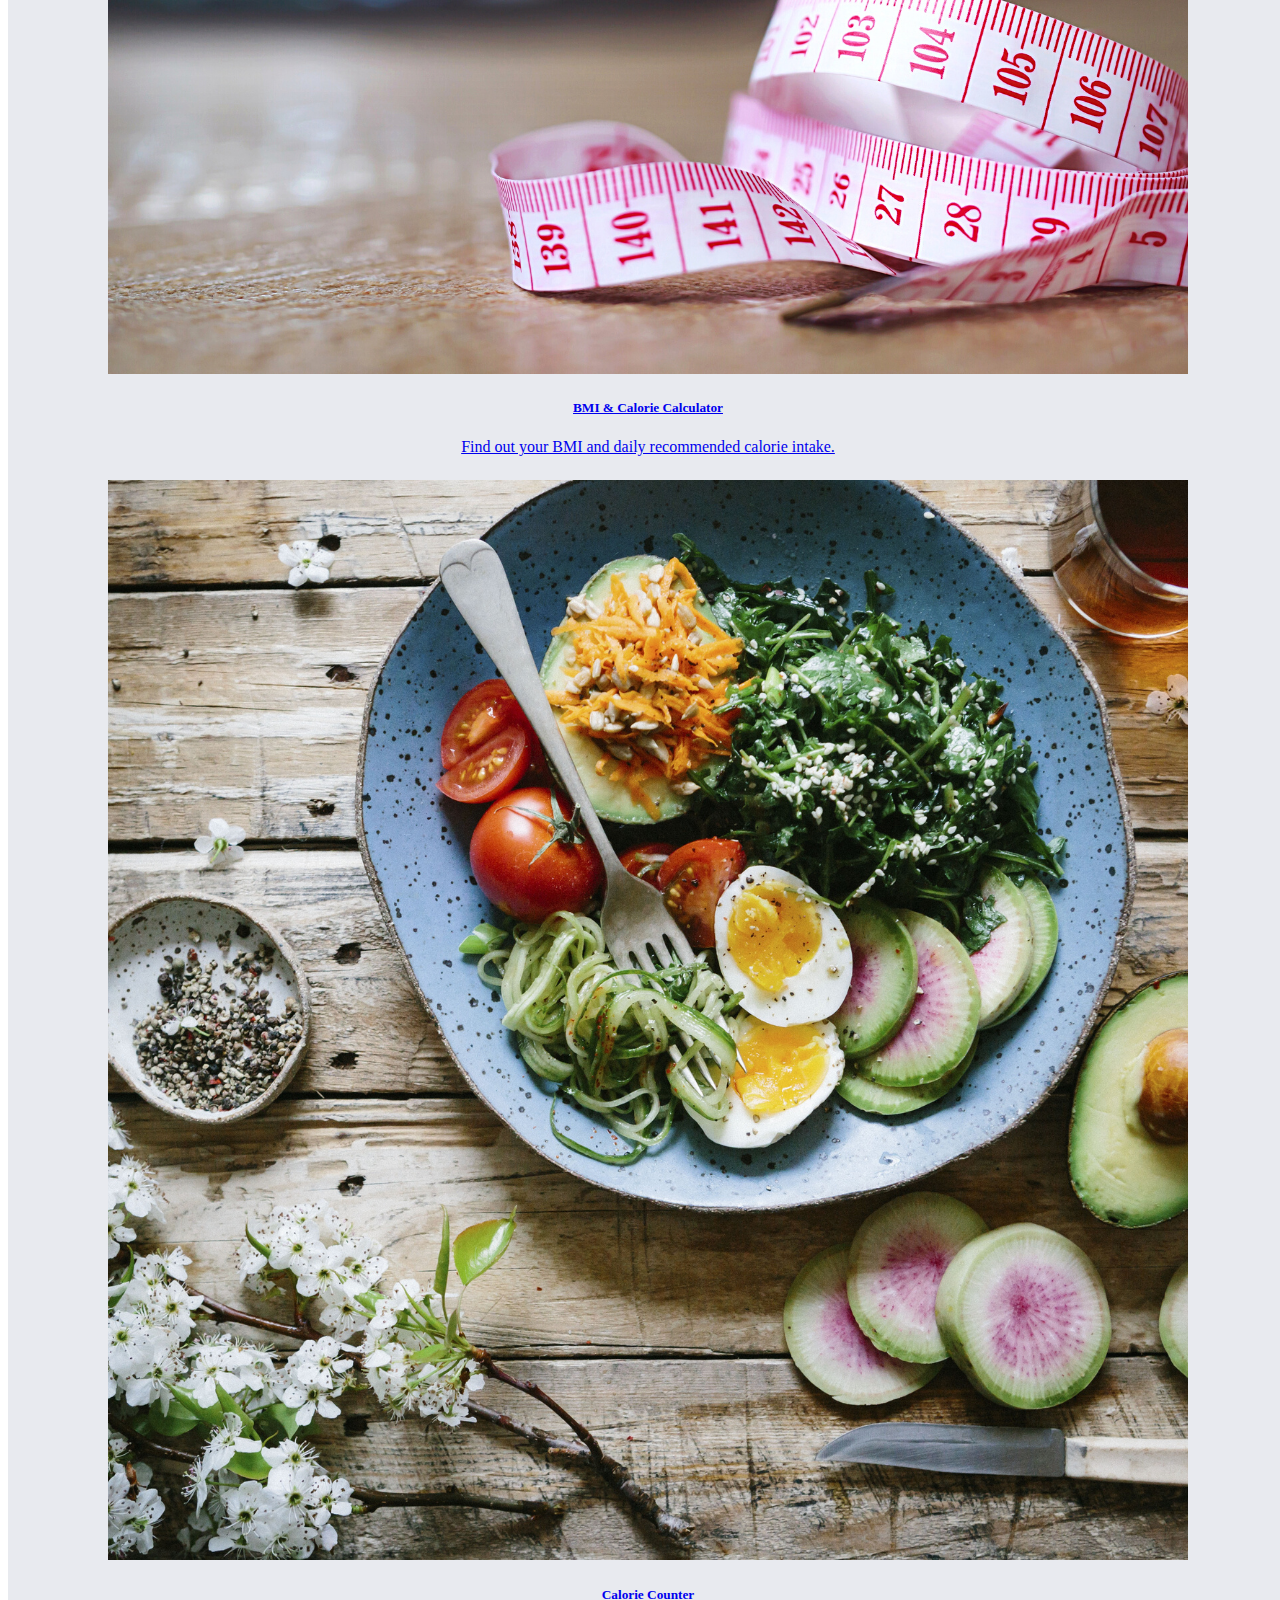
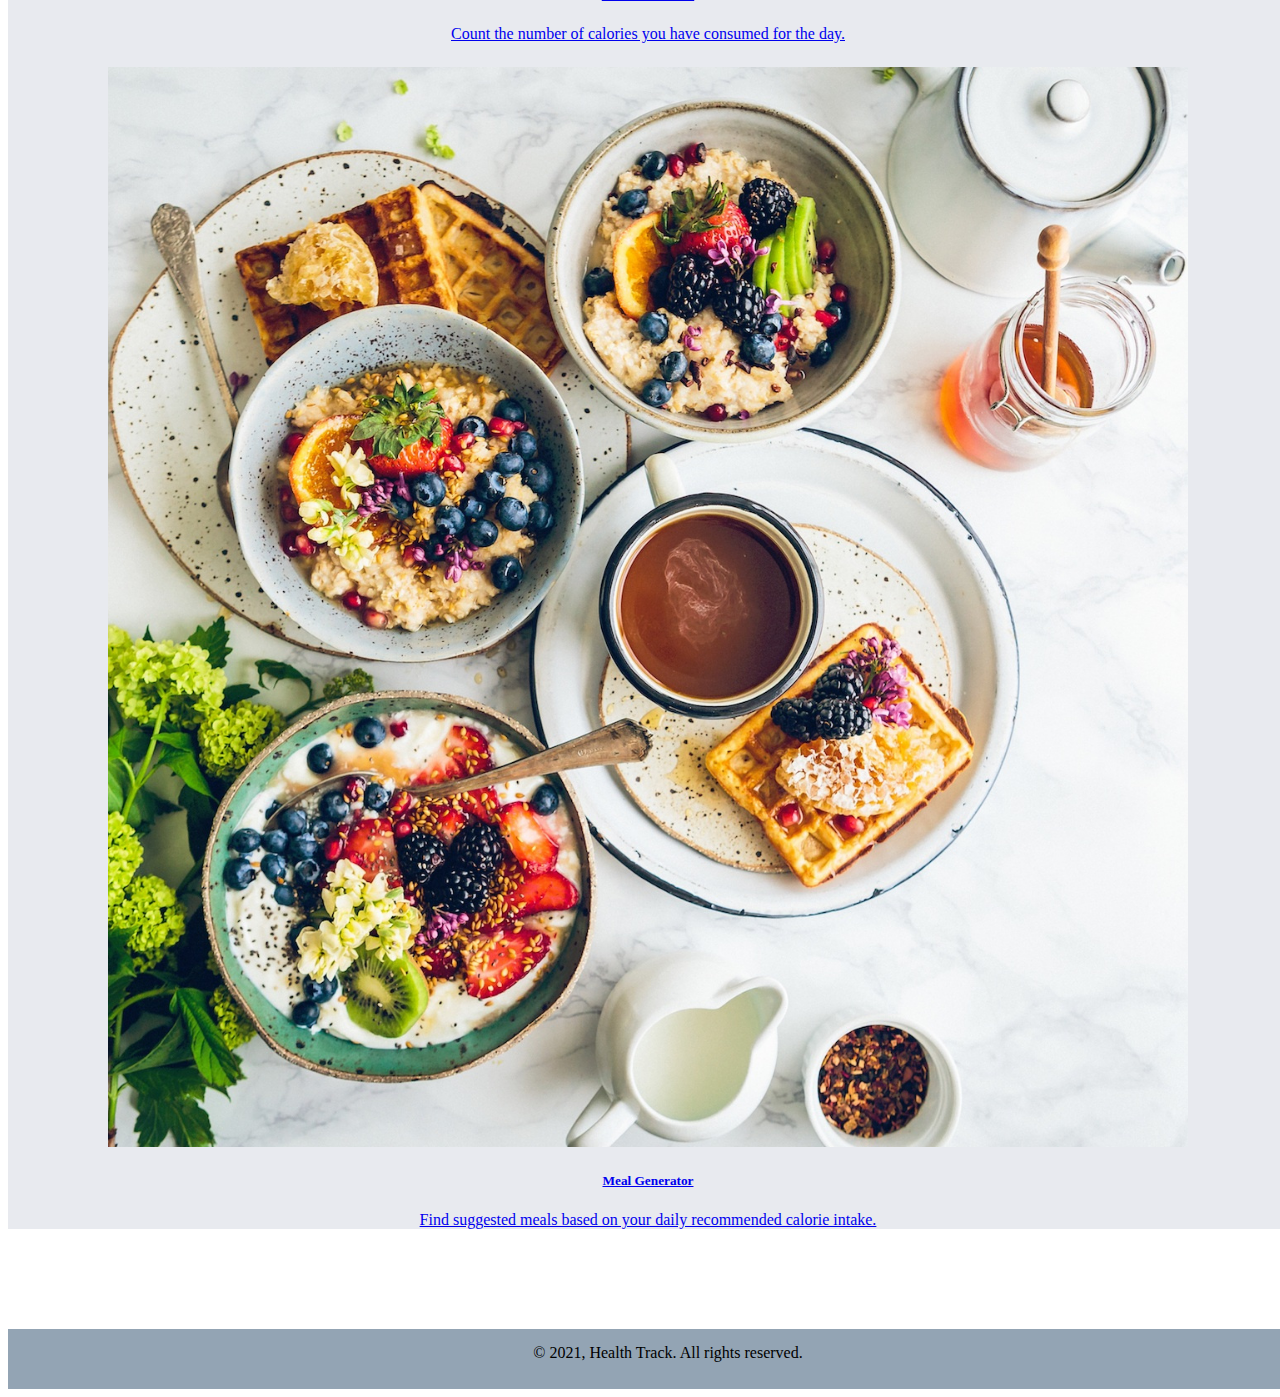
==== commit 2cf26c6f: "finalised all html pages" ====
--- a/index.html
+++ b/index.html
@@ -3,33 +3,42 @@
   <head>
     <meta charset="UTF-8" />
     <meta name="viewport" content="width=device-width, initial-scale=1.0" />
-    <link
-      href="https://cdn.jsdelivr.net/npm/bootstrap@5.0.0-beta1/dist/css/bootstrap.min.css"
-      rel="stylesheet"
-      integrity="sha384-giJF6kkoqNQ00vy+HMDP7azOuL0xtbfIcaT9wjKHr8RbDVddVHyTfAAsrekwKmP1"
-      crossorigin="anonymous"
-    />
+    <link rel="stylesheet" href="https://stackpath.bootstrapcdn.com/bootstrap/4.1.3/css/bootstrap.min.css" integrity="sha384-MCw98/SFnGE8fJT3GXwEOngsV7Zt27NXFoaoApmYm81iuXoPkFOJwJ8ERdknLPMO" crossorigin="anonymous">
     <link rel="stylesheet" href="css/style.css" />
     <title>Health-Track</title>
   </head>
 
   <body>
     <!--Navbar-->
-    <ul class="nav">
-      <li class="nav-item">
-        <a class="nav-link active" aria-current="page" href="index.html"
-          >Home</a
-        >
-      </li>
-      <li class="nav-item">
-        <a class="nav-link" id="bcc" style="cursor: pointer"
-          >BMI & Calorie Calculator</a
-        >
-      </li>
-      <li class="nav-item">
-        <a class="nav-link" id="cc" style="cursor: pointer">Calorie Counter</a>
-      </li>
-    </ul>
+    <nav class="navbar navbar-expand-lg navbar-light navbar-custom">
+      <a class="navbar-brand" href="index.html">
+        <img
+          src="images/health_track_logo.png"
+          width="80"
+          height="35"
+          class="d-inline-block"
+          alt="Logo"
+          loading="lazy"
+          margin-right="30"
+        />
+      </a>
+      <button class="navbar-toggler" type="button" data-toggle="collapse" data-target="#navbarNav" aria-controls="navbarNav" aria-expanded="false" aria-label="Toggle navigation">
+        <span class="navbar-toggler-icon"></span>
+      </button>
+      <div class="collapse navbar-collapse" id="navbarNav">
+        <ul class="navbar-nav">
+          <li class="nav-item">
+            <a class="nav-link" href="calculator.html">BMI & Calorie Calculator</a>
+          </li>
+          <li class="nav-item">
+            <a class="nav-link" href="counter.html">Calorie Counter</a>
+          </li>
+          <li class="nav-item">
+            <a class="nav-link" href="generator.html">Meal Generator</a>
+          </li>
+        </ul>
+      </div>
+    </nav>
 
     <!--Banner-->
     <div class="banner">
@@ -37,236 +46,72 @@
     </div>
 
     <!--Main Group-->
-    <div class="row row-cols-1 row-cols-md-2 g-4 holder" id="mainDisplay">
-      <div class="col col-margins">
-        <div class="card" id="cardCalculator" style="cursor: pointer">
-          <img
-            src="images/bmi_calculator.png"
-            class="card-img-top"
-            alt="BMI Calculator"
-          />
-          <div class="card-body">
-            <h5 class="card-title">BMI & Calorie Calculator</h5>
-            <p class="card-text">
-              Find out your BMI and daily recommended calorie intake.
-            </p>
-          </div>
+    <div class="container holder">
+      <div class="row centre">
+        <div class="col-md-4 col-margins">
+          <a class="card-link" href="calculator.html">
+            <div class="card">
+              <img
+                src="images/bmi_calculator.png"
+                class="card-img-top"
+                alt="BMI Calculator"
+              />
+              <div class="card-body">
+                <h5 class="card-title">BMI & Calorie Calculator</h5>
+                <p class="card-text">
+                  Find out your BMI and daily recommended calorie intake.
+                </p>
+              </div>
+            </div>
+          </a>
         </div>
-      </div>
-      <div class="col col-margins">
-        <div class="card" id="cardCounter" style="cursor: pointer">
-          <img
-            src="images/calorie_calculator.png"
-            class="card-img-top"
-            alt="Calorie Calculator"
-          />
-          <div class="card-body">
-            <h5 class="card-title">Calorie Counter</h5>
-            <p class="card-text">
-              Count the number of calories you have consumed for the day.
-            </p>
-          </div>
+        <div class="col-md-4 col-margins">
+          <a class="card-link" href="counter.html">
+            <div class="card">
+              <img
+                src="images/calorie_counter.png"
+                class="card-img-top"
+                alt="Calorie Calculator"
+              />
+              <div class="card-body">
+                <h5 class="card-title">Calorie Counter</h5>
+                <p class="card-text">
+                  Count the number of calories you have consumed for the day.
+                </p>
+              </div>
+            </div>
+          </a>
+        </div>
+        <div class="col-md-4 col-margins">
+          <a class="card-link" href="generator.html">
+            <div class="card">
+              <img
+                src="images/meal_generator.png"
+                class="card-img-top"
+                alt="BMI Calculator"
+              />
+              <div class="card-body">
+                <h5 class="card-title">Meal Generator</h5>
+                <p class="card-text">
+                  Find suggested meals based on your daily recommended calorie intake.
+                </p>
+              </div>
+            </div>
+          </a>
         </div>
       </div>
     </div>
 
-    <!--Calculator Group-->
-    <div class="container container-custom" id="calculatorGroup">
-      <h2>The BMI & Calorie Calculator</h2>
-      <form>
-        <div class="row mb-3">
-          <label for="inputHeight" class="col-sm-2 col-form-label"
-            >Height</label
-          >
-          <div class="col-sm-10">
-            <input
-              type="number"
-              placeholder="in centimeters"
-              class="form-control"
-              id="inputHeight"
-            />
-          </div>
-        </div>
-        <div class="row mb-3">
-          <label for="inputWeight" class="col-sm-2 col-form-label"
-            >Weight</label
-          >
-          <div class="col-sm-10">
-            <input
-              type="number"
-              placeholder="in kilograms"
-              class="form-control"
-              id="inputWeight"
-            />
-          </div>
-        </div>
-        <div class="row mb-3">
-          <label for="inputAge" class="col-sm-2 col-form-label">Age</label>
-          <div class="col-sm-10">
-            <input
-              type="number"
-              placeholder="in years"
-              class="form-control"
-              id="inputAge"
-            />
-          </div>
-        </div>
-        <fieldset class="row mb-3">
-          <legend class="col-form-label col-sm-2 pt-0">Gender</legend>
-          <div class="col-sm-10">
-            <div class="form-check">
-              <input
-                class="form-check-input inputGender"
-                type="radio"
-                name="gender"
-                id="male"
-                value="male"
-                checked
-              />
-              <label class="form-check-label" for="male"> Male </label>
-            </div>
-            <div class="form-check">
-              <input
-                class="form-check-input inputGender"
-                type="radio"
-                name="gender"
-                id="female"
-                value="female"
-              />
-              <label class="form-check-label" for="female"> Female </label>
-            </div>
-          </div>
-        </fieldset>
-        <div class="row mb-3">
-          <label for="inputLifestyle" class="col-sm-2 col-form-label"
-            >Lifestyle</label
-          >
-          <div class="col-sm-10">
-            <select
-              class="form-select"
-              id="inputLifestyle"
-              aria-label="Default select example"
-            >
-              <option selected></option>
-              <option value="sedentary">Sedentary</option>
-              <option value="moderately-active">Moderately Active</option>
-              <option value="active">Active</option>
-            </select>
-          </div>
-        </div>
-        <button class="btn btn-primary" id="btnCalculate">Calculate</button>
-      </form>
-    </div>
-    <div id="test1"></div>
+    <!-- Footer -->
+    <footer>
+      <div class="footer">
+        <p class="footer-text">&#169; 2021, Health Track. All rights reserved.</p>
+      </div>
+    </footer>
 
-    <!--Calculator Result Group-->
-    <div class="container container-custom" id="calculatorResultGroup">
-      <h2>Your BMI is: <span id="bmiResult"></span></h2>
-      <h4>You are: <span id="bmiCat"></span></h4>
-      <!--<h2 id="bmrResult">Your BMR is: </h2>-->
-      <h4>Recommended daily calories: <span id="calRec"></span> kcal</h4>
-    </div>
-
-    <!--Counter Group-->
-    <div class="container container-custom" id="counterGroup">
-      <h2>What did you consume today?</h2>
-      <form>
-        <div class="row mb-3">
-          <label for="inputFood" class="col-sm-2 col-form-label"
-            >Food/Drink</label
-          >
-          <div class="col-sm-10">
-            <input type="text" class="form-control" id="inputFood" />
-          </div>
-        </div>
-        <div class="row mb-3">
-          <label for="inputServing" class="col-sm-2 col-form-label"
-            >Serving Size (g)</label
-          >
-          <div class="col-sm-10">
-            <input type="text" class="form-control" id="inputServing" />
-          </div>
-        </div>
-        <fieldset class="row mb-3">
-          <legend class="col-form-label col-sm-2 pt-0">Meal</legend>
-          <div class="col-sm-10">
-            <div class="form-check">
-              <input
-                class="form-check-input mealInput"
-                type="radio"
-                name="mealType"
-                id="breakfast"
-                value="Breakfast"
-                checked
-              />
-              <label class="form-check-label" for="breakfast">
-                Breakfast
-              </label>
-            </div>
-            <div class="form-check">
-              <input
-                class="form-check-input mealInput"
-                type="radio"
-                name="mealType"
-                id="lunch"
-                value="Lunch"
-              />
-              <label class="form-check-label" for="lunch"> Lunch </label>
-            </div>
-            <div class="form-check">
-              <input
-                class="form-check-input mealInput"
-                type="radio"
-                name="mealType"
-                id="dinner"
-                value="Dinner"
-              />
-              <label class="form-check-label" for="dinner"> Dinner </label>
-            </div>
-            <div class="form-check">
-              <input
-                class="form-check-input mealInput"
-                type="radio"
-                name="mealType"
-                id="snack"
-                value="Snack"
-              />
-              <label class="form-check-label" for="snack"> Snack </label>
-            </div>
-          </div>
-        </fieldset>
-        <button class="btn btn-primary" id="btnAdd">Add</button>
-      </form>
-
-      <table class="table">
-        <thead>
-          <tr>
-            <th scope="col">Meal</th>
-            <th scope="col">Food/Drink</th>
-            <th scope="col">Serving Size</th>
-            <th scope="col">Calories</th>
-          </tr>
-        </thead>
-        <tbody>
-          <tr id="tableRow">
-            <!--<th scope="row" id="tableMeal">Snack</th>
-            <td id="tableFood">Cheese</td>
-            <td id="tableServing">100</td>
-            <td id="tableCalories">285</td>-->
-          </tr>
-        </tbody>
-      </table>
-
-      <div id="sumCal">
-        <h3>Total calories consumed:</h3>
-      </div>
-    </div>
-
-    <script
-      src="https://cdn.jsdelivr.net/npm/bootstrap@5.0.0-beta1/dist/js/bootstrap.bundle.min.js"
-      integrity="sha384-ygbV9kiqUc6oa4msXn9868pTtWMgiQaeYH7/t7LECLbyPA2x65Kgf80OJFdroafW"
-      crossorigin="anonymous"
-    ></script>
+    <script src="https://code.jquery.com/jquery-3.3.1.slim.min.js" integrity="sha384-q8i/X+965DzO0rT7abK41JStQIAqVgRVzpbzo5smXKp4YfRvH+8abtTE1Pi6jizo" crossorigin="anonymous"></script>
+    <script src="https://cdnjs.cloudflare.com/ajax/libs/popper.js/1.14.3/umd/popper.min.js" integrity="sha384-ZMP7rVo3mIykV+2+9J3UJ46jBk0WLaUAdn689aCwoqbBJiSnjAK/l8WvCWPIPm49" crossorigin="anonymous"></script>
+    <script src="https://stackpath.bootstrapcdn.com/bootstrap/4.1.3/js/bootstrap.min.js" integrity="sha384-ChfqqxuZUCnJSK3+MXmPNIyE6ZbWh2IMqE241rYiqJxyMiZ6OW/JmZQ5stwEULTy" crossorigin="anonymous"></script>
     <script src="https://ajax.googleapis.com/ajax/libs/jquery/3.5.1/jquery.min.js"></script>
     <script src="js/script.js"></script>
   </body>
--- a/css/style.css
+++ b/css/style.css
@@ -1,3 +1,7 @@
+.navbar-custom {
+    background-color: rgb(147,164,180);
+}
+
 .banner {
     text-align: center;
     margin: 5vw;
@@ -6,20 +10,56 @@
 
 .holder {
     background-color: rgb(232,234,239);
-    margin: 3em;
+    margin: auto;
+    margin-top: 3em;
+    margin-bottom: 3em;
+    width: 100vw;
 }
 
 .col-margins {
+    margin-top: 1.5em;
     margin-bottom: 1.5em;
 }
-
 
 .container-custom{
     background-color: rgb(232,234,239);
     padding: 35px;
-    margin-bottom: 5em;
+}
+
+.centre {
+    text-align: center;
+}
+
+.card-link a:hover {
+    text-decoration: none;
+}
+
+.filler {
+    height: 100px;
+}
+
+.filler-small {
+    height: 50px;
 }
 
 .search {
     width: 400px;
+}
+
+#test {
+    height: 100px;
+}
+
+.footer {
+    margin-top: 100px;
+    width: 100vw;
+    height: 50px;
+    background-color: rgb(147,164,180);
+    padding-top: 10px;
+    padding-left: 20px;
+    text-align: center;
+}
+
+.footer-text {
+    margin-top: 5px;
 }